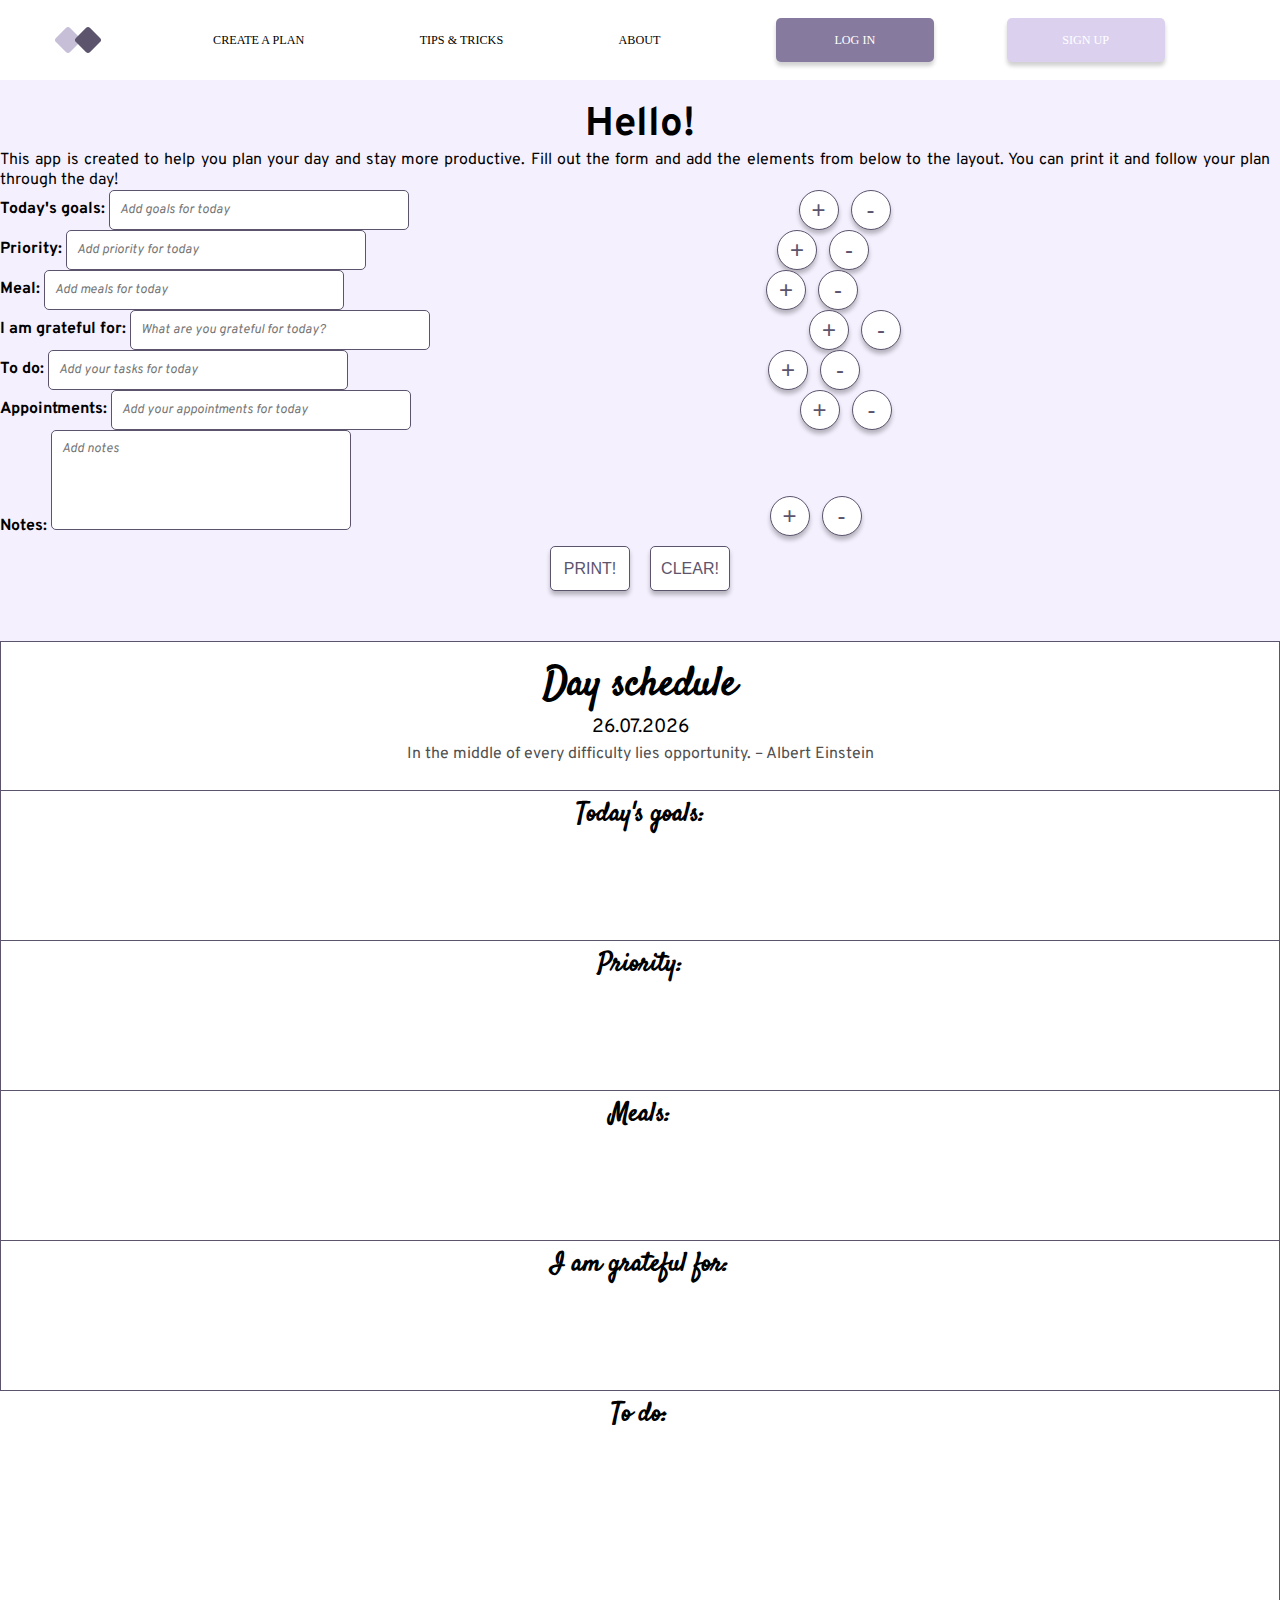
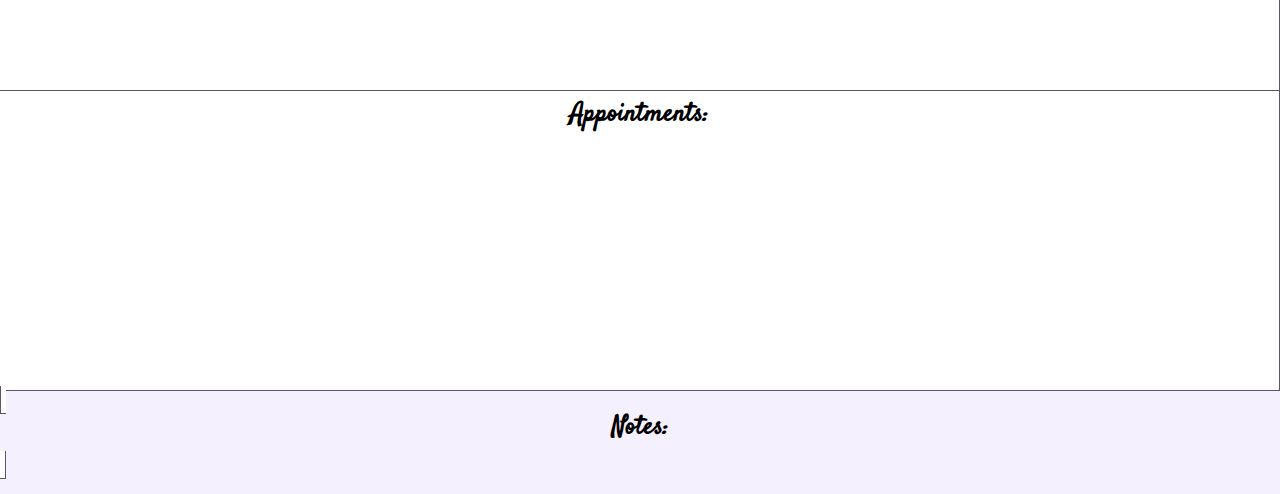
==== subpages/planner.html @ b668fdd9 "Removed link to creating the plan" ====
<!DOCTYPE html>
<html lang="en">
  <head>
    <meta charset="UTF-8" />
    <meta http-equiv="X-UA-Compatible" content="IE=edge" />
    <meta name="viewport" content="width=device-width, initial-scale=1.0" />

    <title>Planner</title>
    <link
      href="https://cdn.jsdelivr.net/npm/bootstrap@5.0.0-beta2/dist/css/bootstrap.min.css"
      rel="stylesheet"
      integrity="sha384-BmbxuPwQa2lc/FVzBcNJ7UAyJxM6wuqIj61tLrc4wSX0szH/Ev+nYRRuWlolflfl"
      crossorigin="anonymous"
    />
    <link rel="preconnect" href="https://fonts.gstatic.com" />
    <link
      href="https://fonts.googleapis.com/css2?family=Overpass:wght@300&display=swap"
      rel="stylesheet"
    />
    <link
      href="https://fonts.googleapis.com/css2?family=Satisfy&display=swap"
      rel="stylesheet"
    />
    <link
      rel="stylesheet"
      href="../assets/styles/planner.css"
      type="text/css"
      media="screen"
    />
    <link
      rel="stylesheet"
      href="../assets/styles/print.css"
      type="text/css"
      media="print"
    />
    <script src="../assets/scripts/vendor.js" defer></script>
    <script src="../assets/scripts/app.js" defer></script>
    <script src="../assets/scripts/date.js" defer></script>
    <script src="../assets/scripts/quotes.js" defer></script>
  </head>

  <body>
    <div class="row navigation__row">
      <nav class="navigation__panel">
        <ul class="navigation__list">
          <li class="navigation__item navigation__icon">
            <a class="navigation__link" href="../index.html">
              <div class="icon__square"></div>
              <div class="icon__square"></div>
            </a>
          </li>
          <li class="navigation__item">
            <a class="navigation__link" href="#">create a plan</a>
          </li>
          <li class="navigation__item">
            <a class="navigation__link" href="#">tips & tricks</a>
          </li>
          <li class="navigation__item">
            <a class="navigation__link" href="#">about</a>
          </li>
          <li class="navigation__item">
            <a class="navigation__link" id="navigation__login" href="#"
              >log in</a
            >
          </li>
          <li class="navigation__item">
            <a class="navigation__link" id="navigation__signup" href="#"
              >sign up</a
            >
          </li>
        </ul>
        <button class="navigation__button">
          <span class="navigation__button__box">
            <span class="navigation__button__inner"></span>
          </span>
        </button>

        <script>
          const navigation__button = document.querySelector(
            ".navigation__button"
          );
          const navigation__list = document.querySelector(".navigation__list");

          navigation__button.addEventListener("click", () => {
            navigation__list.classList.toggle("navigation__responsive");
            navigation__button.classList.toggle("navigation__button--active");
          });
        </script>
      </nav>
    </div>
    <div class="container">
      <div class="row">
        <!--Form Area-->
        <div class="col-md-4 form-area">
          <!--Introduction-->
          <div class="form-area__intro">
            <h1 class="form-area__intro__title">Hello!</h1>
            <p class="form-area__intro__description">
              This app is created to help you plan your day and stay more
              productive. Fill out the form and add the elements from below to
              the layout. You can print it and follow your plan through the day!
            </p>
          </div>

          <!--Today goal-->
          <div class="form-area__row">
            <div class="form-area__input">
              <label for="form-area__input-goal" class="form-area__label"
                >Today's goals:</label
              >
              <input
                type="text"
                id="form-area__input-goal"
                placeholder="Add goals for today"
                maxlength="30"
                class="form-area__input-area"
              />
            </div>
            <div class="form-area__buttons">
              <button
                type="button"
                class="form-area__add-button"
                id="form-area__add-goal-button"
              >
                +
              </button>
              <button
                type="button"
                class="form-area__remove-button"
                id="form-area__remove-goal-button"
              >
                -
              </button>
            </div>
          </div>

          <!--Priority-->
          <div class="form-area__row">
            <div class="form-area__input">
              <label for="form-area__input-priority" class="form-area__label"
                >Priority:</label
              >
              <input
                type="text"
                id="form-area__input-priority"
                placeholder="Add priority for today"
                maxlength="100"
                class="form-area__input-area"
              />
            </div>
            <div class="form-area__buttons">
              <button
                type="button"
                class="form-area__add-button"
                id="form-area__add-priority-button"
              >
                +
              </button>
              <button
                type="button"
                class="form-area__remove-button"
                id="form-area__remove-priority-button"
              >
                -
              </button>
            </div>
          </div>

          <!--Meal-->
          <div class="form-area__row">
            <div class="form-area__input">
              <label for="form-area__input-todaymeal" class="form-area__label"
                >Meal:</label
              >
              <input
                type="text"
                id="form-area__input-todaymeal"
                placeholder="Add meals for today"
                maxlength="30"
                class="form-area__input-area"
              />
            </div>
            <div class="form-area__buttons">
              <button
                type="button"
                class="form-area__add-button"
                id="form-area__add-meal-button"
              >
                +
              </button>
              <button
                type="button"
                class="form-area__remove-button"
                id="form-area__remove-meal-button"
              >
                -
              </button>
            </div>
          </div>

          <!--Grateful-->
          <div class="form-area__row">
            <div class="form-area__input">
              <label for="form-area__input-grateful" class="form-area__label"
                >I am grateful for:</label
              >
              <input
                type="text"
                id="form-area__input-grateful"
                placeholder="What are you grateful for today?"
                maxlength="100"
                class="form-area__input-area"
              />
            </div>
            <div class="form-area__buttons">
              <button
                type="button"
                class="form-area__add-button"
                id="form-area__add-grateful-button"
              >
                +
              </button>
              <button
                type="button"
                class="form-area__remove-button"
                id="form-area__remove-grateful-button"
              >
                -
              </button>
            </div>
          </div>

          <!--To do-->
          <div class="form-area__row">
            <div class="form-area__input">
              <label for="form-area__input-todo" class="form-area__label"
                >To do:</label
              >
              <input
                type="text"
                id="form-area__input-todo"
                placeholder="Add your tasks for today"
                maxlength="60"
                class="form-area__input-area"
              />
            </div>
            <div class="form-area__buttons">
              <button
                type="button"
                class="form-area__add-button"
                id="form-area__add-todo-button"
              >
                +
              </button>
              <button
                type="button"
                class="form-area__remove-button"
                id="form-area__remove-todo-button"
              >
                -
              </button>
            </div>
          </div>

          <!--Appointments-->
          <div class="form-area__row">
            <div class="form-area__input">
              <label
                for="form-area__input-appointments"
                class="form-area__label"
                >Appointments:</label
              >
              <input
                type="text"
                id="form-area__input-appointments"
                placeholder="Add your appointments for today"
                maxlength="60"
                class="form-area__input-area"
              />
            </div>
            <div class="form-area__buttons">
              <button
                type="button"
                class="form-area__add-button"
                id="form-area__add-appointment-button"
              >
                +
              </button>
              <button
                type="button"
                class="form-area__remove-button"
                id="form-area__remove-appointment-button"
              >
                -
              </button>
            </div>
          </div>

          <!--Notes-->
          <div class="form-area__row">
            <div class="form-area__input">
              <label for="form-area__input-notes" class="form-area__label"
                >Notes:</label
              >
              <textarea
                type="text"
                id="form-area__input-notes"
                placeholder="Add notes"
                maxlength="200"
                class="form-area__text-area"
              ></textarea>
            </div>
            <div class="form-area__buttons">
              <button
                type="button"
                class="form-area__add-button"
                id="form-area__add-notes-button"
              >
                +
              </button>
              <button
                type="button"
                class="form-area__remove-button"
                id="form-area__remove-notes-button"
              >
                -
              </button>
            </div>
          </div>

          <!--Printing button-->
          <div class="form-area__buttons">
            <button type="button" id="form-area__print-button">print!</button>
            <button type="button" id="form-area__clear-button">clear!</button>
          </div>
        </div>

        <!--Page with Plan-->
        <div class="col-md-8 plan-area">
          <div class="row g-0 plan-area__header">
            <h1 class="plan-area__intro__title">Day schedule</h1>
            <p class="plan-area__date"></p>
            <p class="plan-area__quote"></p>
          </div>
          <div class="row row-flex g-0 plan-area__body">
            <div class="col-md-4 plan-area__left-column">
              <!--Today goals input-->
              <div class="plan-area__left-column__row">
                <h2 class="plan-area__list-title">Today's goals:</h2>
                <ol id="plan-area__list-goals" class="plan-area__list"></ol>
              </div>

              <!--Priority input-->
              <div class="plan-area__left-column__row">
                <h2 class="plan-area__list-title">Priority:</h2>
                <div
                  id="plan-area__element-priority"
                  class="plan-area__text-input"
                ></div>
              </div>

              <!--Meals input-->
              <div class="plan-area__left-column__row">
                <h2 class="plan-area__list-title">Meals:</h2>
                <ol id="plan-area__list-meals" class="plan-area__list"></ol>
              </div>

              <!--Grateful input-->
              <div class="plan-area__left-column__row">
                <h2 class="plan-area__list-title">I am grateful for:</h2>
                <div
                  id="plan-area__element-grateful"
                  class="plan-area__text-input"
                ></div>
              </div>
            </div>

            <div class="col-md-8 plan-area__right-column">
              <!--To do input-->
              <div class="plan-area__right-column__row">
                <h2 class="plan-area__list-title">To do:</h2>
                <ol id="plan-area__list-todo" class="plan-area__list"></ol>
              </div>

              <!--Appointments input-->
              <div class="plan-area__right-column__row">
                <h2 class="plan-area__list-title">Appointments:</h2>
                <ol
                  id="plan-area__list-appointments"
                  class="plan-area__list"
                ></ol>
              </div>
            </div>
          </div>
          <span class="row g-0 plan-area__footer">
            <h2 class="plan-area__list-title">Notes:</h2>
            <div
              id="plan-area__element-notes"
              class="plan-area__text-input"
            ></div>
          </span>
        </div>
      </div>
    </div>
  </body>
</html>
---- assets/styles/planner.css ----
* {
  margin: 0;
  padding: 0;
  box-sizing: border-box;
}

body {
  background: rgb(245, 240, 254);
}

/*-------------NAVIGATION-----------------*/

.navigation__row {
  height: 5em;
  display: flex;
  justify-content: center;
  align-items: center;
  margin: 0px;
  padding: 0px;
  background: rgb(255, 255, 255);
}

.navigation__panel {
  height: 2.75em;
  margin: 0px;
  padding: 0px;
  width: 100%;
}

.navigation__list {
  height: 100%;
  width: 100%;
  display: flex;
  justify-content: space-between;
  text-align: center;
  padding: 0px;
}

.navigation__item {
  list-style: none;
  display: flex;
  align-items: center;
  flex-grow: 1;
}

.navigation__button {
  display: none;
}

.navigation__link {
  margin: auto;
  color: rgb(0, 0, 0);
  font-size: 0.95vw;
}

li:nth-child(2):hover,
li:nth-child(3):hover,
li:nth-child(4):hover {
  border-bottom: 1px solid rgb(199, 191, 216);
}

.navigation__link:link,
.navigation__link:visited,
.navigation__link:hover,
.navigation__link:active {
  text-decoration: none;
  text-transform: uppercase;
}

.navigation__icon > .navigation__link {
  display: flex;
  justify-content: center;
  align-items: center;
}

.icon__square {
  width: 20px;
  height: 20px;
  rotate: 45deg;
  top: 3.5px;
  border-radius: 3px;
}

.icon__square:nth-child(1) {
  background-color: rgb(199, 191, 216);
}

.icon__square:nth-child(2) {
  background-color: rgb(92, 84, 109);
}

#navigation__login,
#navigation__signup {
  height: 100%;
  width: 13em;
  display: flex;
  justify-content: center;
  align-items: center;
  border-style: none;
  cursor: pointer;

  box-shadow: 0px 4px 4px rgb(208, 208, 208);
  border-radius: 5px;
  color: rgb(255, 255, 255);
}

#navigation__login {
  background: rgb(134, 122, 158);
}

#navigation__login:hover {
  background: rgb(92, 84, 109);
}

#navigation__signup {
  background: rgb(219, 209, 239);
  margin-left: 15px;
}

#navigation__signup:hover {
  background: rgba(199, 191, 216);
}

/*-------------FORM AREA-----------------*/

.form-area__intro__title,
.plan-area__intro__title {
  font-family: "Overpass", sans-serif;
  font-size: 2.5em;
  text-align: center;
}

.form-area__row {
  display: flex;
}

.form-area__intro__description {
  font-family: "Overpass", sans-serif;
  text-align: justify;
  padding-right: 10px;
}

.form-area__label {
  font-family: "Overpass", sans-serif;
  padding-top: 15px;
  font-weight: 700;
}

.form-area__input-area[type="text"] {
  font-family: "Overpass", sans-serif;
  color: gray;
  font-size: 0.8em;
  font-style: italic;
}

.form-area__input-area {
  width: 300px;
  height: 40px;
  padding-left: 10px;
  border-radius: 5px;
  border-style: solid;
  border-color: rgb(92, 84, 109);
  border-width: 1px;
}

.form-area__text-area {
  padding-left: 10px;
  padding-top: 10px;
  resize: none;
  width: 300px;
  height: 100px;
  border-radius: 5px;
  border-style: solid;
  border-color: rgb(92, 84, 109);
  border-width: 1px;
}

.form-area__text-area[type="text"] {
  font-family: "Overpass", sans-serif;
  color: gray;
  font-size: 0.8em;
  font-style: italic;
}

.form-area__buttons {
  flex-grow: 1;
  display: flex;
  justify-content: center;
  align-items: flex-end;
}

.plan-area,
.form-area {
  padding-top: 20px;
  padding-bottom: 20px;
}

/*-------------PLAN AREA-----------------*/

.plan-area__header,
.plan-area__body,
.plan-area__footer {
  background-color: rgb(255, 255, 255);
}

.plan-area__intro__title {
  padding-top: 5px;
  font-family: "Satisfy", cursive;
}

.plan-area__date {
  text-align: center;
  font-family: "Overpass", sans-serif;
  font-size: 1.2em;
  margin: 0;
}

.plan-area__quote {
  text-align: center;
  font-family: "Overpass", sans-serif;
  font-size: 1em;
  color: rgb(80, 80, 80);
  margin-top: 5px;
}

.plan-area__list-title {
  font-family: "Satisfy", cursive;
  font-size: 1.6em;
  text-align: center;
  margin: 0px;
}

.plan-area__list {
  font-family: "Overpass", sans-serif;
  font-size: 0.9em;
}

.plan-area__text-input {
  font-family: "Overpass", sans-serif;
  font-size: 0.9em;
  padding: 5px;
  text-align: center;
}

.plan-area__header {
  height: 150px;
  border: 1px solid rgb(92, 84, 109);
  padding: 10px;
}

.plan-area__left-column__row {
  padding: 5px;
  height: 150px;
  border-left: 1px solid rgb(92, 84, 109);
  border-right: 1px solid rgb(92, 84, 109);
  border-bottom: 1px solid rgb(92, 84, 109);
}

.plan-area__right-column__row {
  padding: 5px;
  height: 300px;
  border-right: 1px solid rgb(92, 84, 109);
  border-bottom: 1px solid rgb(92, 84, 109);
}

.plan-area__footer {
  height: 200px;
  border-left: 1px solid rgb(92, 84, 109);
  border-right: 1px solid rgb(92, 84, 109);
  border-bottom: 1px solid rgb(92, 84, 109);
  padding: 5px;
  word-wrap: break-word;
}

/*-------------BUTTONS-----------------*/

.form-area__add-button,
.form-area__remove-button {
  color: rgb(92, 84, 109);
  background: #ffffff;
  height: 40px;
  width: 40px;
  box-shadow: 0px 4px 4px rgba(0, 0, 0, 0.25);
  border-radius: 50%;
  border-style: solid;
  border-color: rgb(92, 84, 109);
  border-width: 1px;
  font-size: 1.5em;
}

.form-area__add-button:hover,
.form-area__remove-button:hover {
  background-color: rgba(199, 191, 216);
}

.form-area__add-button {
  margin-right: 6px;
}

.form-area__remove-button {
  margin-left: 6px;
}

#form-area__print-button,
#form-area__clear-button {
  height: 45px;
  width: 80px;
  margin: 10px;
  font-size: 1em;
  text-transform: uppercase;
  color: rgb(92, 84, 109);
  background: #ffffff;
  box-shadow: 0px 4px 4px rgba(0, 0, 0, 0.25);
  border-radius: 5px;
  border-style: solid;
  border-color: rgb(92, 84, 109);
  border-width: 1px;
  cursor: pointer;
}

#form-area__print-button:hover,
#form-area__clear-button:hover {
  background-color: rgba(199, 191, 216);
}

/*-------------MOBILE VIEW-----------------*/

@media screen and (max-width: 600px) {
  .container {
    border-radius: 0;
    padding: 0;
  }

  .main {
    position: r;
    display: flex;
    justify-content: center;
    align-items: center;
    flex-direction: column;
    height: 100%;
    padding: 10px 50px 10px 50px;
  }

  .main__title {
    justify-content: center;
    height: 25%;
  }

  .main__left,
  .main__right {
    width: 100%;
    height: 50%;
    align-items: center;
  }

  .main__left {
    justify-content: flex-end;
    padding: 0;
    margin: 10px 0px 20px 0px;
  }

  .main__paragraphs {
    margin: 0;
    display: flex;
    flex-direction: column;
    align-items: center;
  }

  .main__description {
    text-align: center;
    margin: 0;
  }

  #button__link {
    width: 50%;
  }

  .main__button {
    width: 100%;
  }

  .navigation__list {
    position: relative;
    display: inline-block;
    background-color: #ffffff;
    height: auto;
    width: 100%;
    margin: 0px;
  }

  .navigation__button {
    position: absolute;
    top: 3vh;
    right: 10vw;
    margin: 10px;
    height: 30px;
    width: 30px;

    display: inline-block;

    border: 0;
    background-color: transparent;
  }

  ul.navigation__responsive li {
    display: block;
    background-color: #ffffff;
  }

  ul.navigation__responsive li:not(.navigation__icon) {
    margin: 25px 0px 25px 0px;
  }

  li:nth-child(2),
  li:nth-child(3),
  li:nth-child(4),
  li:nth-child(5),
  li:nth-child(6) {
    display: none;
  }

  .navigation__icon {
    width: 60px;
    height: 50px;
    display: block;
  }

  .navigation__icon > .navigation__link {
    height: 100%;
  }

  .navigation__link {
    font-size: 2vh;
  }

  #navigation__login,
  #navigation__signup {
    width: 100%;
    background-color: inherit;
    color: rgb(0, 0, 0);
    margin: 0;
    box-shadow: none;
  }

  .navigation__button__inner,
  .navigation__button__inner::before,
  .navigation__button__inner::after {
    position: absolute;
    left: 0;
    height: 3px;
    width: 100%;
    background-color: rgb(0, 0, 0);
  }

  .navigation__button__inner {
    top: 50%;
    transform: translateY(-50%);
  }

  .navigation__button__inner::before,
  .navigation__button__inner::after {
    content: "";
  }

  .navigation__button__inner::before {
    top: -10px;
  }

  .navigation__button__inner::after {
    top: 10px;
  }

  .navigation__button--active .navigation__button__inner {
    background-color: transparent;
  }

  .navigation__button--active .navigation__button__inner::before {
    transform: translateY(10px) rotate(45deg);
  }

  .navigation__button--active .navigation__button__inner::after {
    transform: translateY(-10px) rotate(-45deg);
  }
}
---- assets/styles/print.css ----
/*Copyright (C) 2016 Donnie Ray Jones Information anout the author and licence: https://gist.github.com/donnierayjones/6fd9802d992b2d8d6cfd */

@media print {
  .col-md-1,
  .col-md-2,
  .col-md-3,
  .col-md-4,
  .col-md-5,
  .col-md-6,
  .col-md-7,
  .col-md-8,
  .col-md-9,
  .col-md-10,
  .col-md-11,
  .col-md-12 {
    float: left;
  }
  .col-md-12 {
    width: 100%;
  }
  .col-md-11 {
    width: 91.66666667%;
  }
  .col-md-10 {
    width: 83.33333333%;
  }
  .col-md-9 {
    width: 75%;
  }
  .col-md-8 {
    width: 66.66666667%;
  }
  .col-md-7 {
    width: 58.33333333%;
  }
  .col-md-6 {
    width: 50%;
  }
  .col-md-5 {
    width: 41.66666667%;
  }
  .col-md-4 {
    width: 33.33333333%;
  }
  .col-md-3 {
    width: 25%;
  }
  .col-md-2 {
    width: 16.66666667%;
  }
  .col-md-1 {
    width: 8.33333333%;
  }
  .col-md-pull-12 {
    right: 100%;
  }
  .col-md-pull-11 {
    right: 91.66666667%;
  }
  .col-md-pull-10 {
    right: 83.33333333%;
  }
  .col-md-pull-9 {
    right: 75%;
  }
  .col-md-pull-8 {
    right: 66.66666667%;
  }
  .col-md-pull-7 {
    right: 58.33333333%;
  }
  .col-md-pull-6 {
    right: 50%;
  }
  .col-md-pull-5 {
    right: 41.66666667%;
  }
  .col-md-pull-4 {
    right: 33.33333333%;
  }
  .col-md-pull-3 {
    right: 25%;
  }
  .col-md-pull-2 {
    right: 16.66666667%;
  }
  .col-md-pull-1 {
    right: 8.33333333%;
  }
  .col-md-pull-0 {
    right: auto;
  }
  .col-md-push-12 {
    left: 100%;
  }
  .col-md-push-11 {
    left: 91.66666667%;
  }
  .col-md-push-10 {
    left: 83.33333333%;
  }
  .col-md-push-9 {
    left: 75%;
  }
  .col-md-push-8 {
    left: 66.66666667%;
  }
  .col-md-push-7 {
    left: 58.33333333%;
  }
  .col-md-push-6 {
    left: 50%;
  }
  .col-md-push-5 {
    left: 41.66666667%;
  }
  .col-md-push-4 {
    left: 33.33333333%;
  }
  .col-md-push-3 {
    left: 25%;
  }
  .col-md-push-2 {
    left: 16.66666667%;
  }
  .col-md-push-1 {
    left: 8.33333333%;
  }
  .col-md-push-0 {
    left: auto;
  }
  .col-md-offset-12 {
    margin-left: 100%;
  }
  .col-md-offset-11 {
    margin-left: 91.66666667%;
  }
  .col-md-offset-10 {
    margin-left: 83.33333333%;
  }
  .col-md-offset-9 {
    margin-left: 75%;
  }
  .col-md-offset-8 {
    margin-left: 66.66666667%;
  }
  .col-md-offset-7 {
    margin-left: 58.33333333%;
  }
  .col-md-offset-6 {
    margin-left: 50%;
  }
  .col-md-offset-5 {
    margin-left: 41.66666667%;
  }
  .col-md-offset-4 {
    margin-left: 33.33333333%;
  }
  .col-md-offset-3 {
    margin-left: 25%;
  }
  .col-md-offset-2 {
    margin-left: 16.66666667%;
  }
  .col-md-offset-1 {
    margin-left: 8.33333333%;
  }
  .col-md-offset-0 {
    margin-left: 0%;
  }
  .visible-xs {
    display: none !important;
  }
  .hidden-xs {
    display: block !important;
  }
  table.hidden-xs {
    display: table;
  }
  tr.hidden-xs {
    display: table-row !important;
  }
  th.hidden-xs,
  td.hidden-xs {
    display: table-cell !important;
  }
  .hidden-xs.hidden-print {
    display: none !important;
  }
  .hidden-sm {
    display: none !important;
  }
  .visible-sm {
    display: block !important;
  }
  table.visible-sm {
    display: table;
  }
  tr.visible-sm {
    display: table-row !important;
  }
  th.visible-sm,
  td.visible-sm {
    display: table-cell !important;
  }

  .row-flex {
    display: flex;
    flex-wrap: wrap;
  }

  /*----------------------------------------------------------------------------------------------------------*/

  .plan-area__intro__title {
    margin-top: 10px;
    font-family: "Satisfy", cursive;
    font-size: 2.5em;
    text-align: center;
  }

  .plan-area__list-title {
    margin: 0px;
    font-family: "Satisfy", cursive;
    font-size: 1.6em;
    text-align: center;
  }

  .plan-area__list {
    font-family: "Overpass", sans-serif;
    font-size: 0.9em;
  }

  .plan-area__text-input {
    font-family: "Overpass", sans-serif;
    font-size: 0.9em;
  }

  .plan-area__date {
    text-align: center;
    font-family: "Overpass", sans-serif;
    font-size: 1.2em;
    margin: 0;
  }

  .plan-area__quote {
    text-align: center;
    font-family: "Overpass", sans-serif;
    font-size: 1em;
    color: rgb(80, 80, 80);
    margin-top: 5px;
  }

  .plan-area {
    background-color: rgb(191, 214, 214);
    width: 1600px;
  }

  .plan-area__header {
    height: 150px;
    outline-style: solid;
    outline-width: 1px;
    outline-color: black;
  }

  .plan-area__left-column__row {
    padding: 5px;
    height: 150px;
    outline-style: solid;
    outline-width: 1px;
    outline-color: black;
  }

  .plan-area__right-column__row {
    padding: 5px;
    height: 300px;
    outline-style: solid;
    outline-width: 1px;
    outline-color: black;
  }

  .plan-area__footer {
    padding: 5px;
    height: 200px;
    outline-style: solid;
    outline-width: 1px;
    outline-color: black;
  }
}
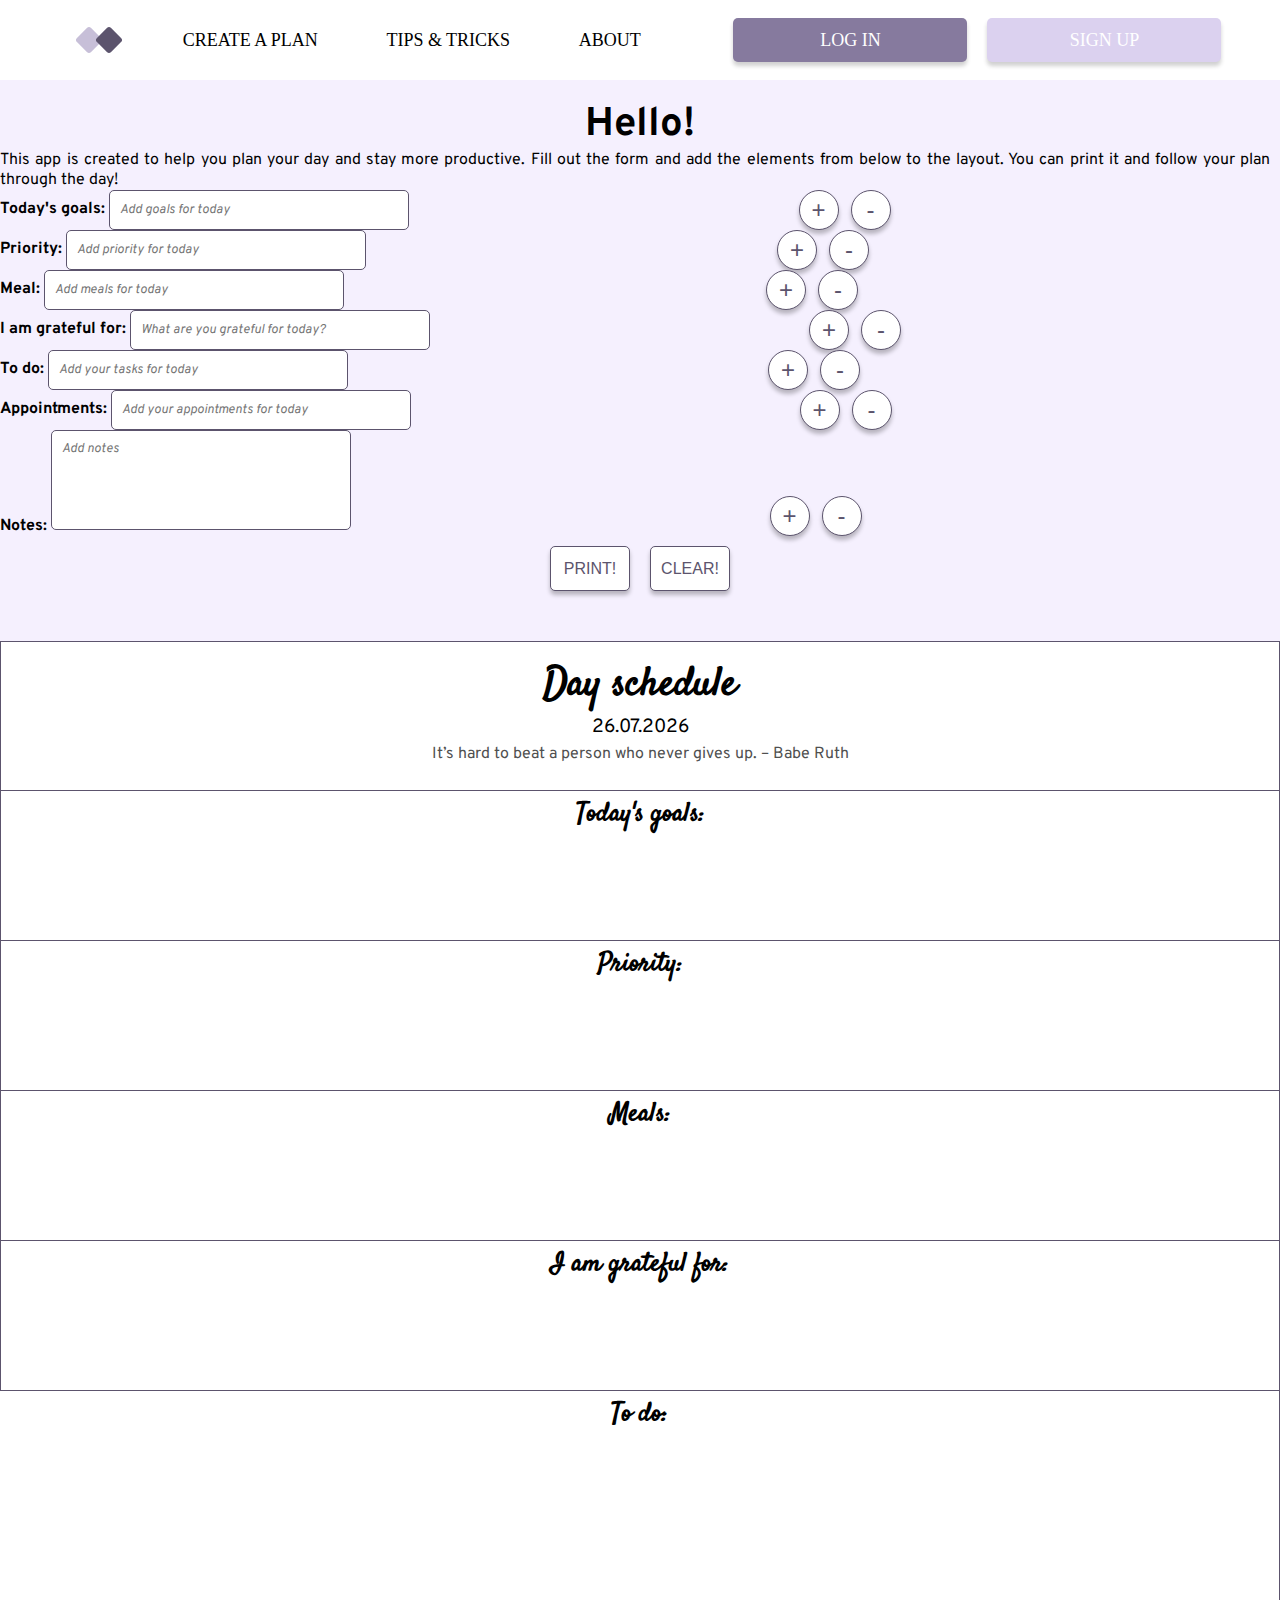
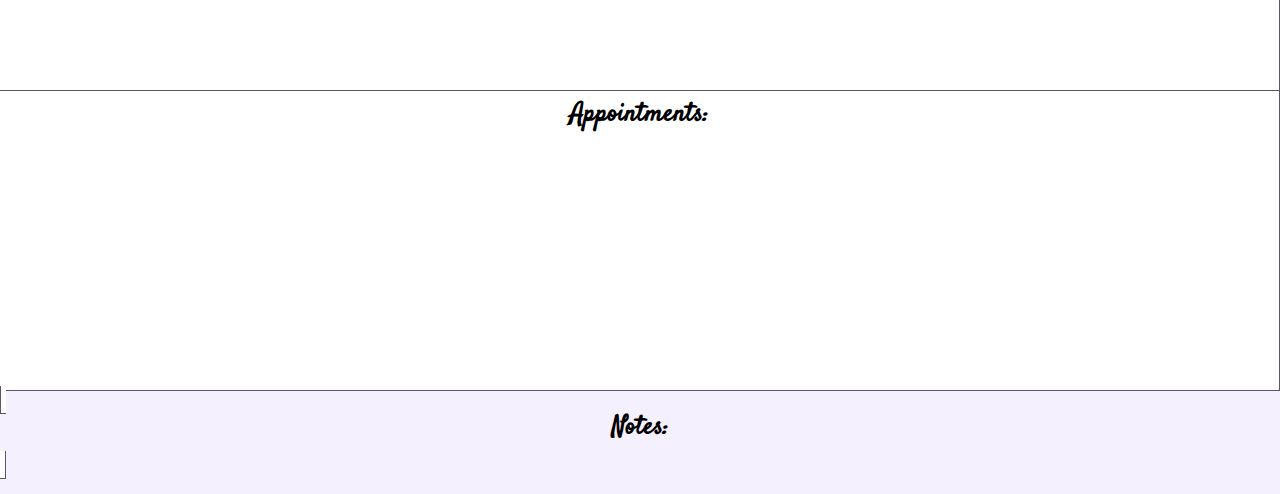
==== commit 0d72558c: "Modified value of margins for nav links and log in and sign up buttons" ====
--- a/subpages/planner.html
+++ b/subpages/planner.html
@@ -50,13 +50,13 @@
             </a>
           </li>
           <li class="navigation__item">
-            <a class="navigation__link" href="#">create a plan</a>
+            <a class="navigation__link text" href="#">create a plan</a>
           </li>
           <li class="navigation__item">
-            <a class="navigation__link" href="#">tips & tricks</a>
+            <a class="navigation__link text" href="#">tips & tricks</a>
           </li>
           <li class="navigation__item">
-            <a class="navigation__link" href="#">about</a>
+            <a class="navigation__link text" href="#">about</a>
           </li>
           <li class="navigation__item">
             <a class="navigation__link" id="navigation__login" href="#"
--- a/assets/styles/planner.css
+++ b/assets/styles/planner.css
@@ -40,6 +40,7 @@
   list-style: none;
   display: flex;
   align-items: center;
+  justify-content: center;
   flex-grow: 1;
 }
 
@@ -50,7 +51,7 @@
 .navigation__link {
   margin: auto;
   color: rgb(0, 0, 0);
-  font-size: 0.95vw;
+  font-size: 2vh;
 }
 
 li:nth-child(2):hover,
@@ -65,12 +66,17 @@
 .navigation__link:active {
   text-decoration: none;
   text-transform: uppercase;
+  color: rgb(0, 0, 0);
 }
 
 .navigation__icon > .navigation__link {
   display: flex;
   justify-content: center;
   align-items: center;
+}
+
+.navigation__icon {
+  margin-left: 50px;
 }
 
 .icon__square {
@@ -89,6 +95,10 @@
   background-color: rgb(92, 84, 109);
 }
 
+.navigation__link.text {
+  margin: 0px 5px 0px 5px;
+}
+
 #navigation__login,
 #navigation__signup {
   height: 100%;
@@ -106,6 +116,7 @@
 
 #navigation__login {
   background: rgb(134, 122, 158);
+  margin-right: 10px;
 }
 
 #navigation__login:hover {
@@ -114,7 +125,7 @@
 
 #navigation__signup {
   background: rgb(219, 209, 239);
-  margin-left: 15px;
+  margin-left: 10px;
 }
 
 #navigation__signup:hover {
--- a/assets/styles/print.css
+++ b/assets/styles/print.css
@@ -211,6 +211,10 @@
 
   /*----------------------------------------------------------------------------------------------------------*/
 
+  .navigation__row {
+    display: none;
+  }
+
   .plan-area__intro__title {
     margin-top: 10px;
     font-family: "Satisfy", cursive;
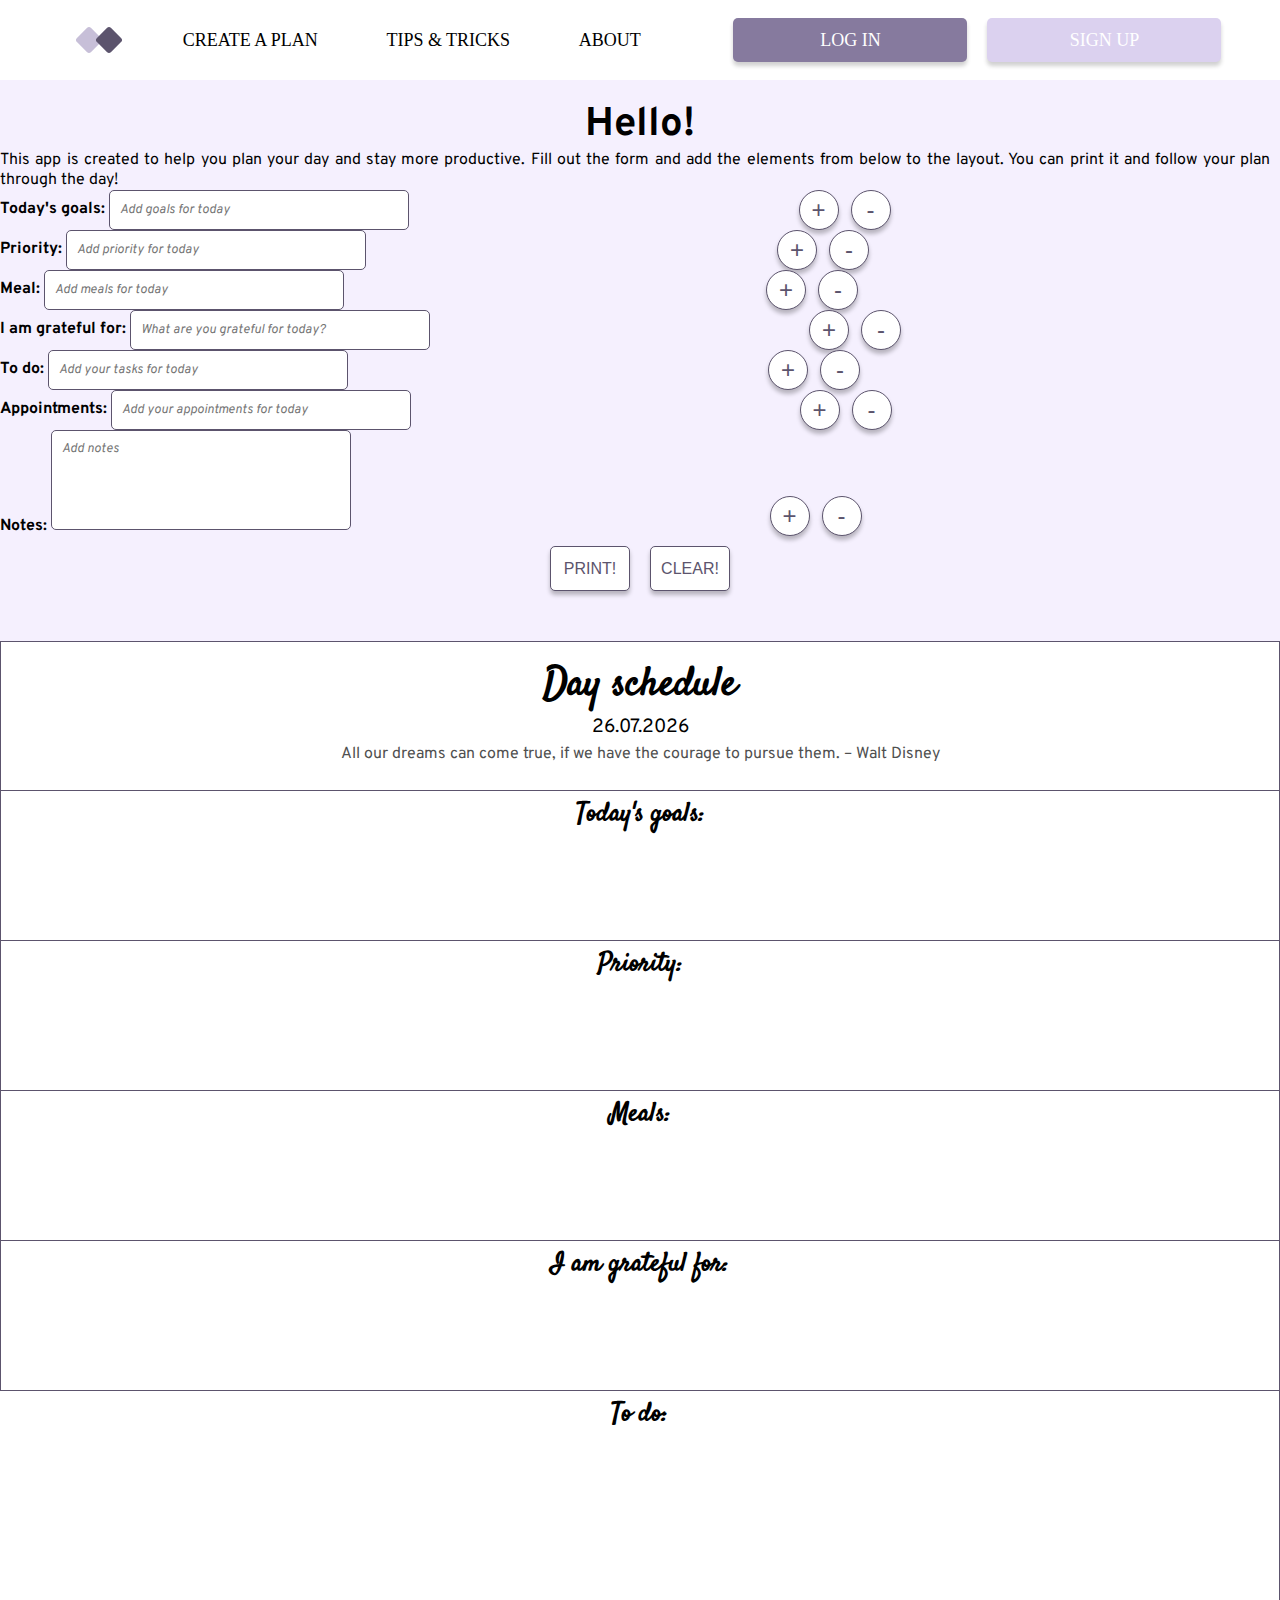
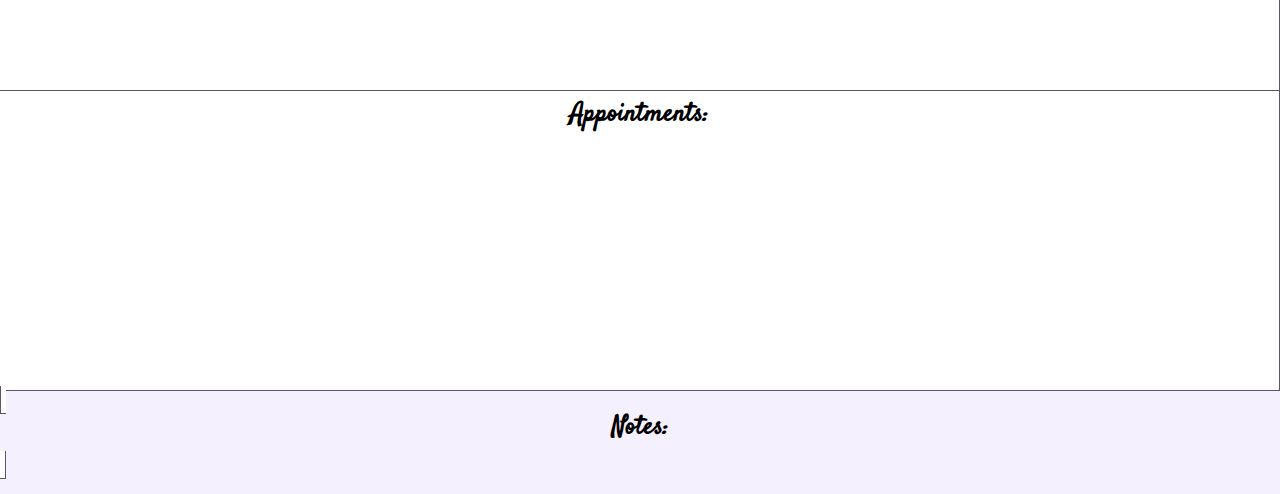
==== commit 1ac286db: "Added row and columns class atributes to the input and buttons" ====
--- a/subpages/planner.html
+++ b/subpages/planner.html
@@ -103,8 +103,8 @@
           </div>
 
           <!--Today goal-->
-          <div class="form-area__row">
-            <div class="form-area__input">
+          <div class="form-area__row row">
+            <div class="form-area__input column">
               <label for="form-area__input-goal" class="form-area__label"
                 >Today's goals:</label
               >
@@ -116,7 +116,7 @@
                 class="form-area__input-area"
               />
             </div>
-            <div class="form-area__buttons">
+            <div class="form-area__buttons column">
               <button
                 type="button"
                 class="form-area__add-button"
@@ -135,8 +135,8 @@
           </div>
 
           <!--Priority-->
-          <div class="form-area__row">
-            <div class="form-area__input">
+          <div class="form-area__row row">
+            <div class="form-area__input column">
               <label for="form-area__input-priority" class="form-area__label"
                 >Priority:</label
               >
@@ -148,7 +148,7 @@
                 class="form-area__input-area"
               />
             </div>
-            <div class="form-area__buttons">
+            <div class="form-area__buttons column">
               <button
                 type="button"
                 class="form-area__add-button"
@@ -167,8 +167,8 @@
           </div>
 
           <!--Meal-->
-          <div class="form-area__row">
-            <div class="form-area__input">
+          <div class="form-area__row row">
+            <div class="form-area__input column">
               <label for="form-area__input-todaymeal" class="form-area__label"
                 >Meal:</label
               >
@@ -180,7 +180,7 @@
                 class="form-area__input-area"
               />
             </div>
-            <div class="form-area__buttons">
+            <div class="form-area__buttons column">
               <button
                 type="button"
                 class="form-area__add-button"
@@ -199,8 +199,8 @@
           </div>
 
           <!--Grateful-->
-          <div class="form-area__row">
-            <div class="form-area__input">
+          <div class="form-area__row row">
+            <div class="form-area__input column">
               <label for="form-area__input-grateful" class="form-area__label"
                 >I am grateful for:</label
               >
@@ -212,7 +212,7 @@
                 class="form-area__input-area"
               />
             </div>
-            <div class="form-area__buttons">
+            <div class="form-area__buttons column">
               <button
                 type="button"
                 class="form-area__add-button"
@@ -231,8 +231,8 @@
           </div>
 
           <!--To do-->
-          <div class="form-area__row">
-            <div class="form-area__input">
+          <div class="form-area__row row">
+            <div class="form-area__input column">
               <label for="form-area__input-todo" class="form-area__label"
                 >To do:</label
               >
@@ -244,7 +244,7 @@
                 class="form-area__input-area"
               />
             </div>
-            <div class="form-area__buttons">
+            <div class="form-area__buttons column">
               <button
                 type="button"
                 class="form-area__add-button"
@@ -263,8 +263,8 @@
           </div>
 
           <!--Appointments-->
-          <div class="form-area__row">
-            <div class="form-area__input">
+          <div class="form-area__row row">
+            <div class="form-area__input column">
               <label
                 for="form-area__input-appointments"
                 class="form-area__label"
@@ -278,7 +278,7 @@
                 class="form-area__input-area"
               />
             </div>
-            <div class="form-area__buttons">
+            <div class="form-area__buttons column">
               <button
                 type="button"
                 class="form-area__add-button"
@@ -297,8 +297,8 @@
           </div>
 
           <!--Notes-->
-          <div class="form-area__row">
-            <div class="form-area__input">
+          <div class="form-area__row row">
+            <div class="form-area__input column">
               <label for="form-area__input-notes" class="form-area__label"
                 >Notes:</label
               >
@@ -310,7 +310,7 @@
                 class="form-area__text-area"
               ></textarea>
             </div>
-            <div class="form-area__buttons">
+            <div class="form-area__buttons column">
               <button
                 type="button"
                 class="form-area__add-button"
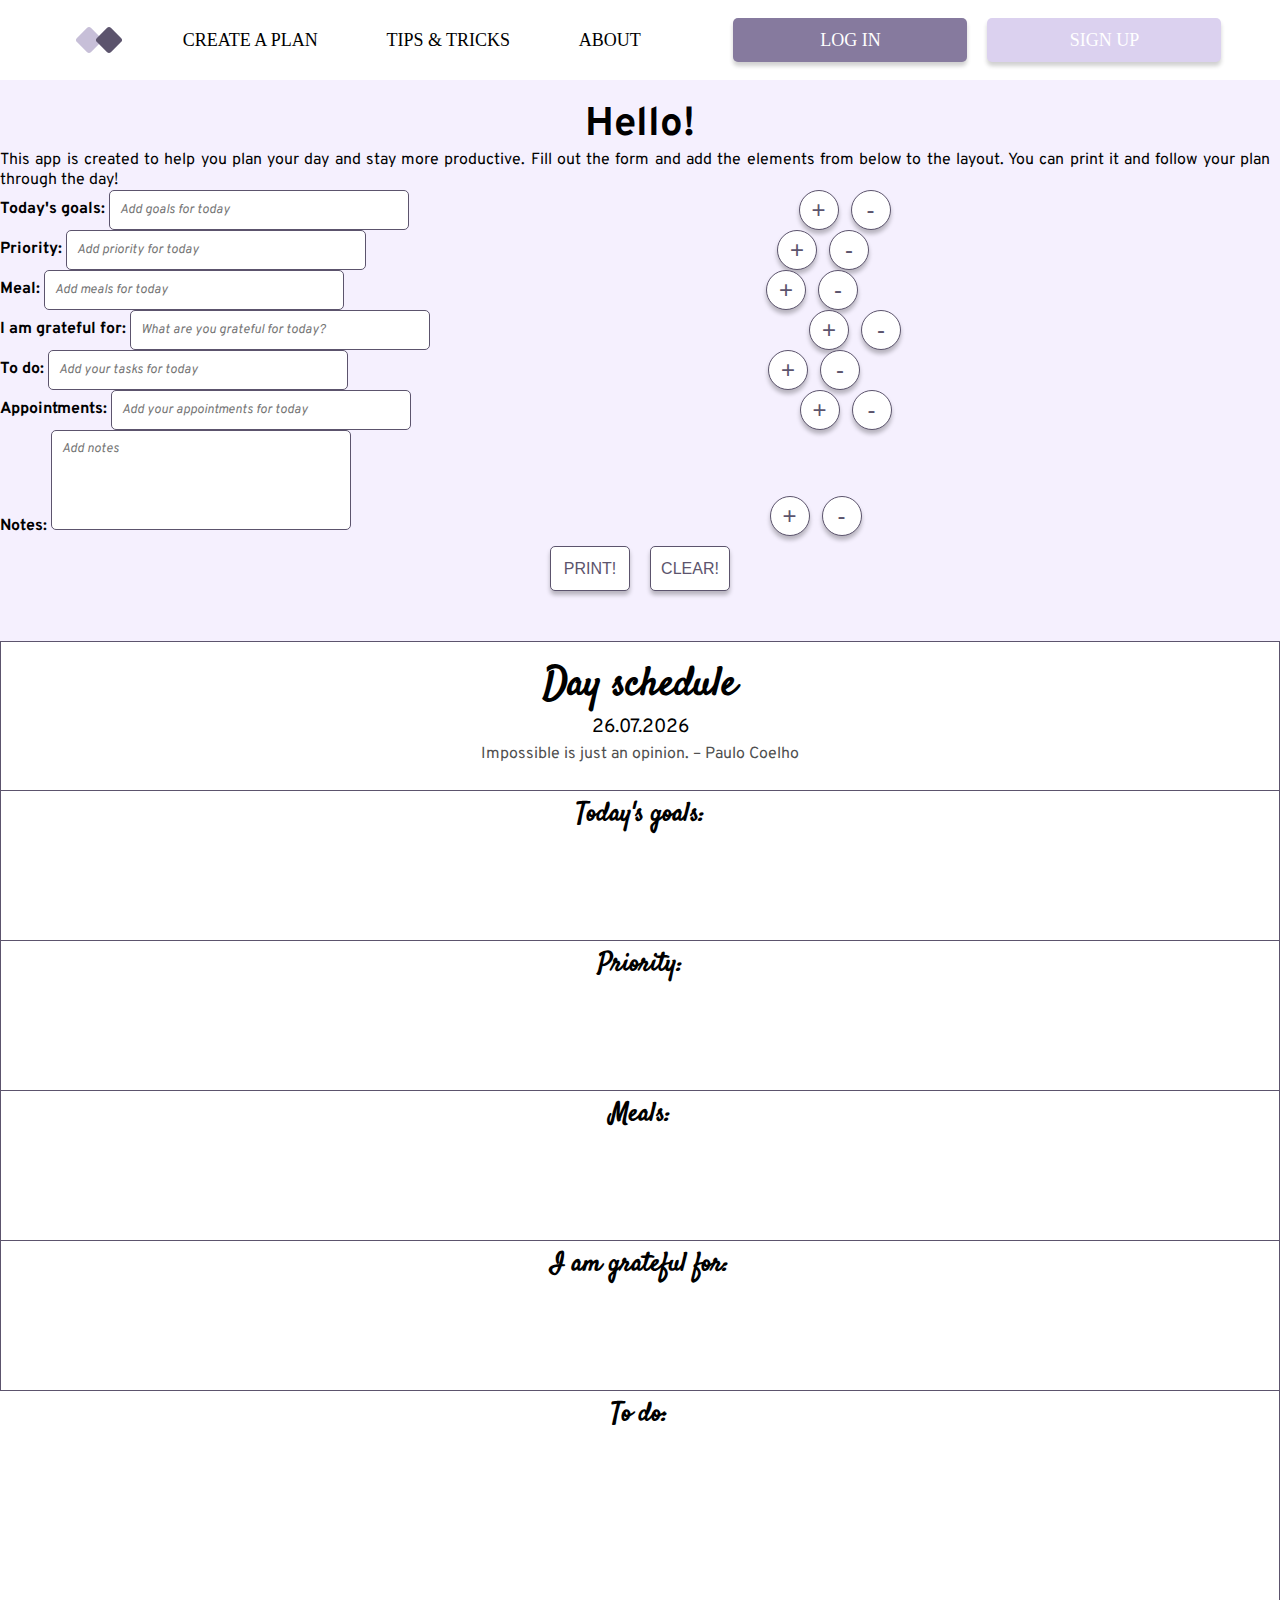
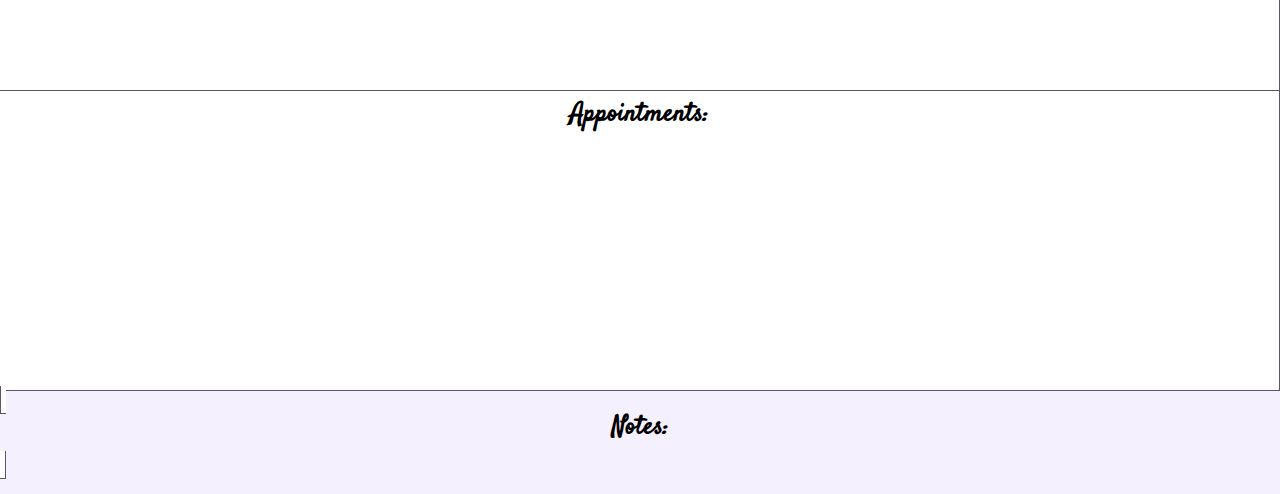
==== commit 124cb7a7: "Add style fixes to the xs mobile view" ====
--- a/subpages/planner.html
+++ b/subpages/planner.html
@@ -91,7 +91,7 @@
     <div class="container">
       <div class="row">
         <!--Form Area-->
-        <div class="col-md-4 form-area">
+        <div class="col-lg-4 col-md-auto form-area">
           <!--Introduction-->
           <div class="form-area__intro">
             <h1 class="form-area__intro__title">Hello!</h1>
@@ -336,7 +336,7 @@
         </div>
 
         <!--Page with Plan-->
-        <div class="col-md-8 plan-area">
+        <div class="col-lg-8 col-md-auto plan-area">
           <div class="row g-0 plan-area__header">
             <h1 class="plan-area__intro__title">Day schedule</h1>
             <p class="plan-area__date"></p>
--- a/assets/styles/planner.css
+++ b/assets/styles/planner.css
@@ -336,6 +336,22 @@
 
 /*-------------MOBILE VIEW-----------------*/
 
+@media screen and (max-width: 320px) {
+  .form-area {
+    padding-left: 20px;
+    padding-right: 20px;
+  }
+
+  .form-area__buttons,
+  .form-area__input {
+    margin-top: 5px;
+  }
+
+  .plan-area__right-column__row {
+    border-left: 1px solid rgb(92, 84, 109);
+  }
+}
+
 @media screen and (max-width: 600px) {
   .container {
     border-radius: 0;
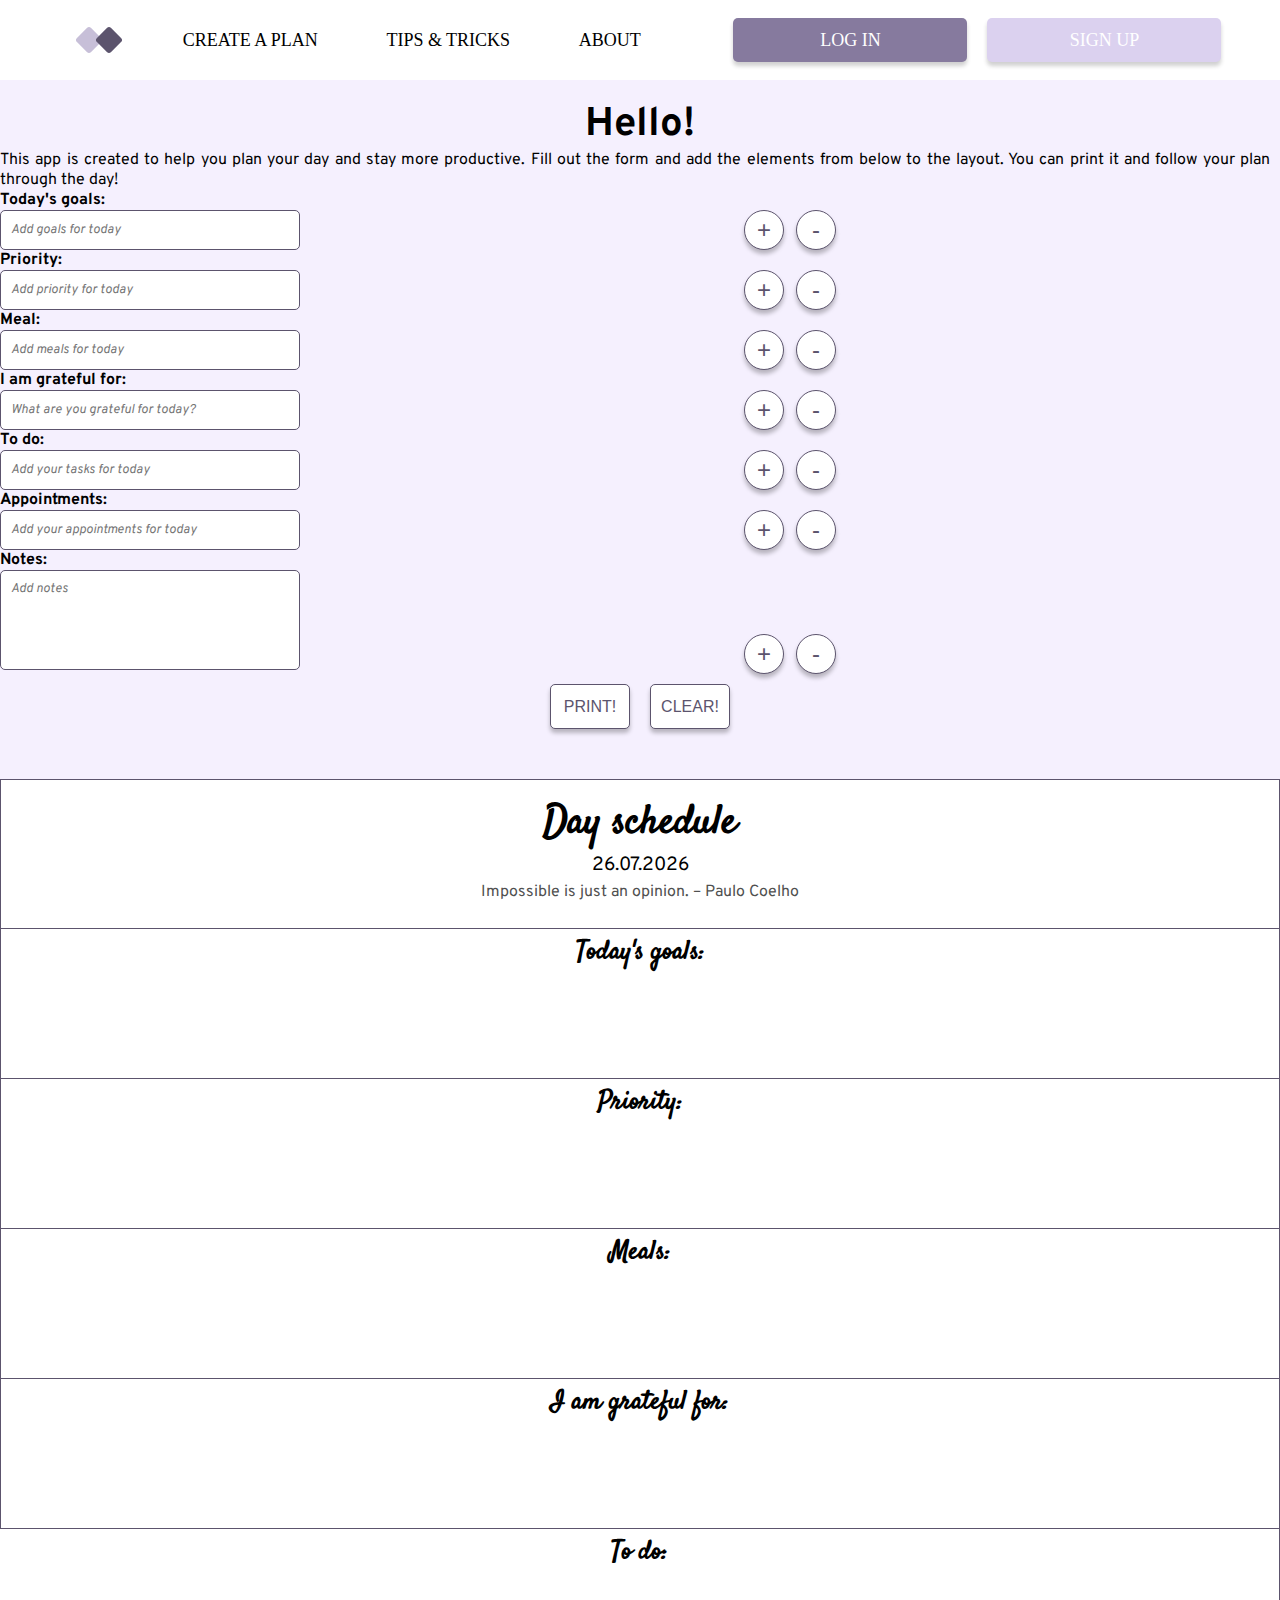
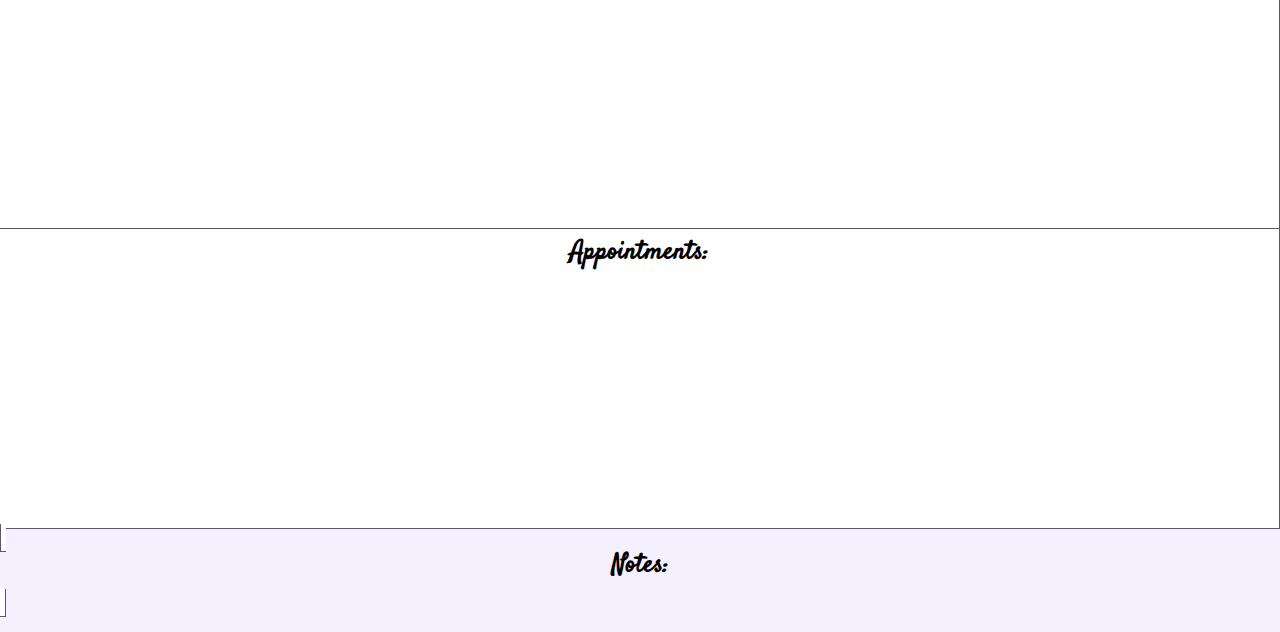
==== commit 9bfbcb40: "Added breakpoints for md mobile view size" ====
--- a/subpages/planner.html
+++ b/subpages/planner.html
@@ -104,19 +104,23 @@
 
           <!--Today goal-->
           <div class="form-area__row row">
-            <div class="form-area__input column">
-              <label for="form-area__input-goal" class="form-area__label"
-                >Today's goals:</label
-              >
-              <input
-                type="text"
-                id="form-area__input-goal"
-                placeholder="Add goals for today"
-                maxlength="30"
-                class="form-area__input-area"
-              />
-            </div>
-            <div class="form-area__buttons column">
+            <div class="col-md-10 row form-area__input">
+              <div class="col-md-4">
+                <label for="form-area__input-goal" class="form-area__label"
+                  >Today's goals:</label
+                >
+              </div>
+              <div class="col-md-8">
+                <input
+                  type="text"
+                  id="form-area__input-goal"
+                  placeholder="Add goals for today"
+                  maxlength="30"
+                  class="form-area__input-area"
+                />
+              </div>
+            </div>
+            <div class="col-md-2 form-area__buttons">
               <button
                 type="button"
                 class="form-area__add-button"
@@ -136,19 +140,23 @@
 
           <!--Priority-->
           <div class="form-area__row row">
-            <div class="form-area__input column">
-              <label for="form-area__input-priority" class="form-area__label"
-                >Priority:</label
-              >
-              <input
-                type="text"
-                id="form-area__input-priority"
-                placeholder="Add priority for today"
-                maxlength="100"
-                class="form-area__input-area"
-              />
-            </div>
-            <div class="form-area__buttons column">
+            <div class="col-md-10 row form-area__input">
+              <div class="col-md-4">
+                <label for="form-area__input-priority" class="form-area__label"
+                  >Priority:
+                </label>
+              </div>
+              <div class="col-md-8">
+                <input
+                  type="text"
+                  id="form-area__input-priority"
+                  placeholder="Add priority for today"
+                  maxlength="100"
+                  class="form-area__input-area"
+                />
+              </div>
+            </div>
+            <div class="col-md-2 form-area__buttons">
               <button
                 type="button"
                 class="form-area__add-button"
@@ -168,19 +176,23 @@
 
           <!--Meal-->
           <div class="form-area__row row">
-            <div class="form-area__input column">
-              <label for="form-area__input-todaymeal" class="form-area__label"
-                >Meal:</label
-              >
-              <input
-                type="text"
-                id="form-area__input-todaymeal"
-                placeholder="Add meals for today"
-                maxlength="30"
-                class="form-area__input-area"
-              />
-            </div>
-            <div class="form-area__buttons column">
+            <div class="col-md-10 row form-area__input">
+              <div class="col-md-4">
+                <label for="form-area__input-todaymeal" class="form-area__label"
+                  >Meal:</label
+                >
+              </div>
+              <div class="col-md-8">
+                <input
+                  type="text"
+                  id="form-area__input-todaymeal"
+                  placeholder="Add meals for today"
+                  maxlength="30"
+                  class="form-area__input-area"
+                />
+              </div>
+            </div>
+            <div class="col-md-2 form-area__buttons">
               <button
                 type="button"
                 class="form-area__add-button"
@@ -200,19 +212,23 @@
 
           <!--Grateful-->
           <div class="form-area__row row">
-            <div class="form-area__input column">
-              <label for="form-area__input-grateful" class="form-area__label"
-                >I am grateful for:</label
-              >
-              <input
-                type="text"
-                id="form-area__input-grateful"
-                placeholder="What are you grateful for today?"
-                maxlength="100"
-                class="form-area__input-area"
-              />
-            </div>
-            <div class="form-area__buttons column">
+            <div class="col-md-10 row form-area__input">
+              <div class="col-md-4">
+                <label for="form-area__input-grateful" class="form-area__label"
+                  >I am grateful for:</label
+                >
+              </div>
+              <div class="col-md-8">
+                <input
+                  type="text"
+                  id="form-area__input-grateful"
+                  placeholder="What are you grateful for today?"
+                  maxlength="100"
+                  class="form-area__input-area"
+                />
+              </div>
+            </div>
+            <div class="col-md-2 form-area__buttons">
               <button
                 type="button"
                 class="form-area__add-button"
@@ -232,19 +248,23 @@
 
           <!--To do-->
           <div class="form-area__row row">
-            <div class="form-area__input column">
-              <label for="form-area__input-todo" class="form-area__label"
-                >To do:</label
-              >
-              <input
-                type="text"
-                id="form-area__input-todo"
-                placeholder="Add your tasks for today"
-                maxlength="60"
-                class="form-area__input-area"
-              />
-            </div>
-            <div class="form-area__buttons column">
+            <div class="col-md-10 row form-area__input">
+              <div class="col-md-4">
+                <label for="form-area__input-todo" class="form-area__label"
+                  >To do:</label
+                >
+              </div>
+              <div class="col-md-8">
+                <input
+                  type="text"
+                  id="form-area__input-todo"
+                  placeholder="Add your tasks for today"
+                  maxlength="60"
+                  class="form-area__input-area"
+                />
+              </div>
+            </div>
+            <div class="col-md-2 form-area__buttons col">
               <button
                 type="button"
                 class="form-area__add-button"
@@ -264,21 +284,25 @@
 
           <!--Appointments-->
           <div class="form-area__row row">
-            <div class="form-area__input column">
-              <label
-                for="form-area__input-appointments"
-                class="form-area__label"
-                >Appointments:</label
-              >
-              <input
-                type="text"
-                id="form-area__input-appointments"
-                placeholder="Add your appointments for today"
-                maxlength="60"
-                class="form-area__input-area"
-              />
-            </div>
-            <div class="form-area__buttons column">
+            <div class="col-md-10 row form-area__input">
+              <div class="col-md-4">
+                <label
+                  for="form-area__input-appointments"
+                  class="form-area__label"
+                  >Appointments:</label
+                >
+              </div>
+              <div class="col-md-8">
+                <input
+                  type="text"
+                  id="form-area__input-appointments"
+                  placeholder="Add your appointments for today"
+                  maxlength="60"
+                  class="form-area__input-area"
+                />
+              </div>
+            </div>
+            <div class="col-md-2 form-area__buttons col">
               <button
                 type="button"
                 class="form-area__add-button"
@@ -298,19 +322,23 @@
 
           <!--Notes-->
           <div class="form-area__row row">
-            <div class="form-area__input column">
-              <label for="form-area__input-notes" class="form-area__label"
-                >Notes:</label
-              >
-              <textarea
-                type="text"
-                id="form-area__input-notes"
-                placeholder="Add notes"
-                maxlength="200"
-                class="form-area__text-area"
-              ></textarea>
-            </div>
-            <div class="form-area__buttons column">
+            <div class="col-md-10 row form-area__input">
+              <div class="col-md-4">
+                <label for="form-area__input-notes" class="form-area__label"
+                  >Notes:</label
+                >
+              </div>
+              <div class="col-md-8">
+                <textarea
+                  type="text"
+                  id="form-area__input-notes"
+                  placeholder="Add notes"
+                  maxlength="200"
+                  class="form-area__text-area"
+                ></textarea>
+              </div>
+            </div>
+            <div class="col-md-2 form-area__buttons col">
               <button
                 type="button"
                 class="form-area__add-button"
--- a/assets/styles/planner.css
+++ b/assets/styles/planner.css
@@ -336,7 +336,7 @@
 
 /*-------------MOBILE VIEW-----------------*/
 
-@media screen and (max-width: 320px) {
+@media screen and (max-width: 767px) {
   .form-area {
     padding-left: 20px;
     padding-right: 20px;
@@ -345,6 +345,11 @@
   .form-area__buttons,
   .form-area__input {
     margin-top: 5px;
+  }
+
+  .form-area__input-area,
+  .form-area__text-area {
+    width: 100%;
   }
 
   .plan-area__right-column__row {
@@ -509,3 +514,18 @@
     transform: translateY(-10px) rotate(-45deg);
   }
 }
+
+@media screen and (max-width: 992px) {
+  .form-area__row.row {
+    margin-top: 10px;
+  }
+
+  .form-area__input-area,
+  .form-area__text-area {
+    width: 100%;
+  }
+
+  .plan-area {
+    width: 100%;
+  }
+}
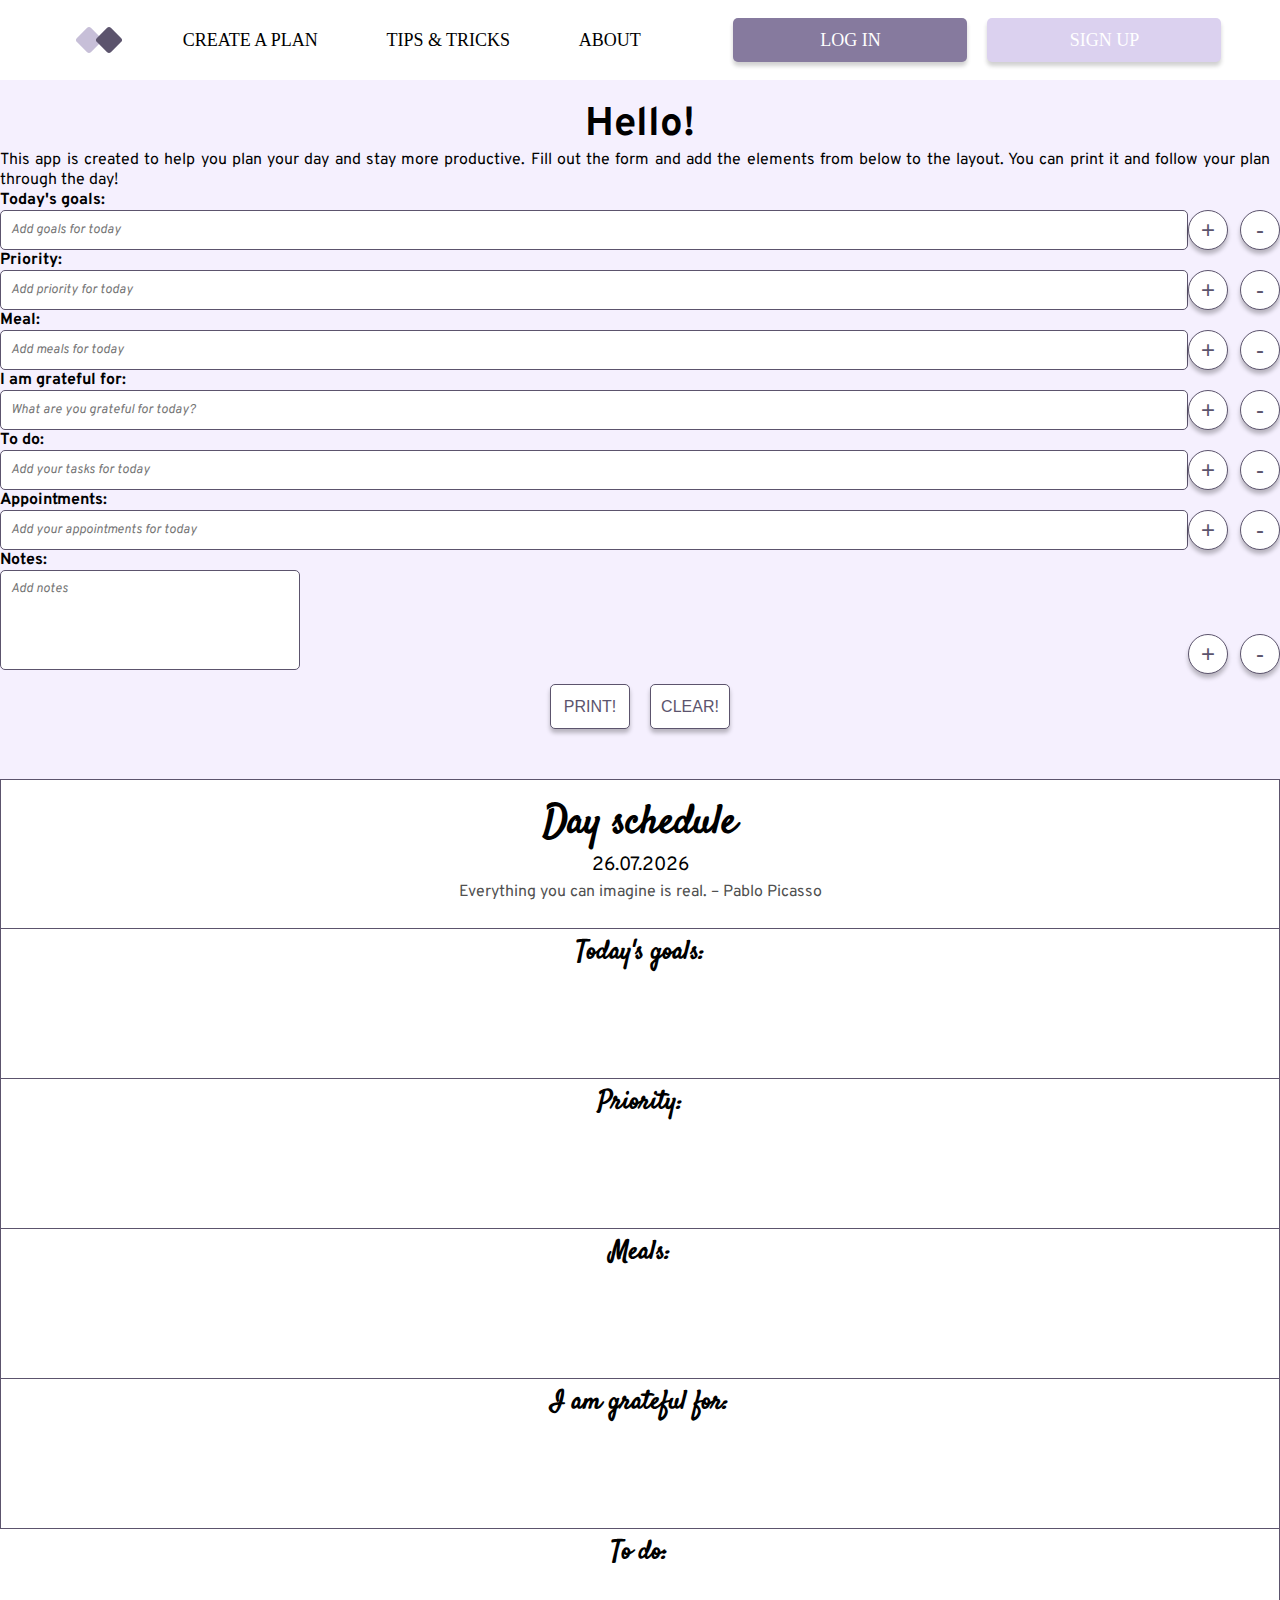
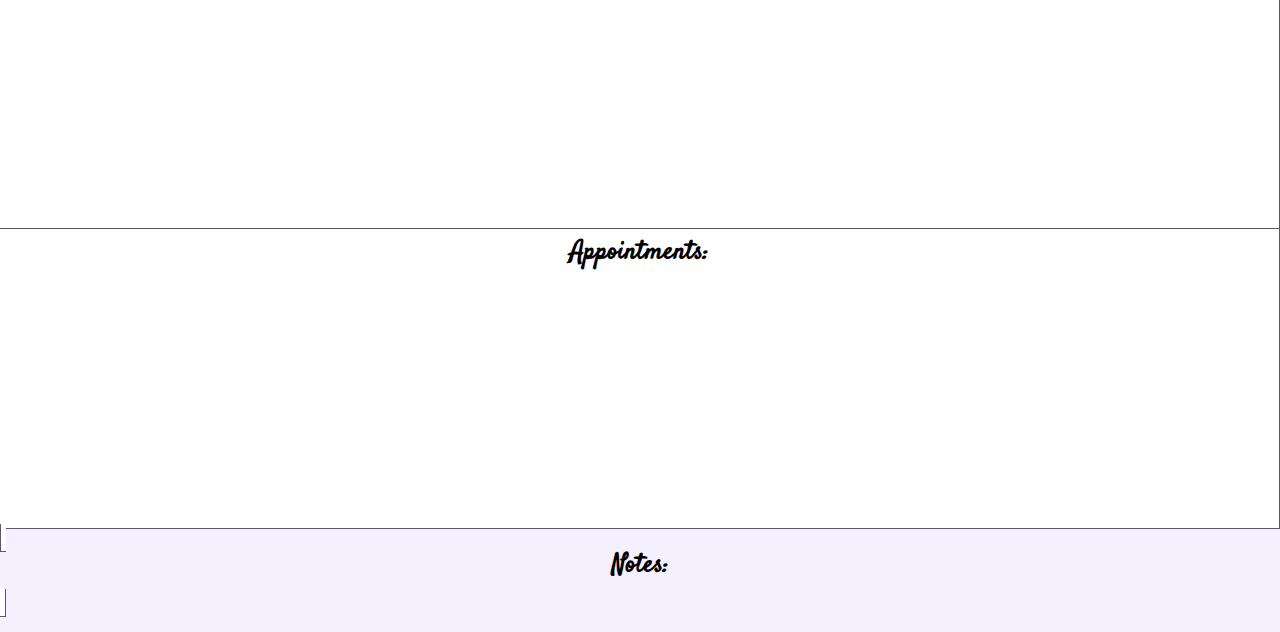
==== commit f49ad591: "Added fixes to mobile view in burger menu" ====
--- a/subpages/planner.html
+++ b/subpages/planner.html
@@ -89,7 +89,7 @@
       </nav>
     </div>
     <div class="container">
-      <div class="row">
+      <div class="row gx-0 gy-0 content_row">
         <!--Form Area-->
         <div class="col-lg-4 col-md-auto form-area">
           <!--Introduction-->
@@ -104,13 +104,13 @@
 
           <!--Today goal-->
           <div class="form-area__row row">
-            <div class="col-md-10 row form-area__input">
-              <div class="col-md-4">
+            <div class="col-md-10 col-lg-auto col-xxl-8 row form-area__input">
+              <div class="col-md-4 col-lg-auto div_of_input">
                 <label for="form-area__input-goal" class="form-area__label"
                   >Today's goals:</label
                 >
               </div>
-              <div class="col-md-8">
+              <div class="col-md-8 col-lg-auto div_of_input">
                 <input
                   type="text"
                   id="form-area__input-goal"
@@ -120,7 +120,7 @@
                 />
               </div>
             </div>
-            <div class="col-md-2 form-area__buttons">
+            <div class="col-md-2 col-lg-auto col-xxl-4 form-area__buttons">
               <button
                 type="button"
                 class="form-area__add-button"
@@ -140,13 +140,13 @@
 
           <!--Priority-->
           <div class="form-area__row row">
-            <div class="col-md-10 row form-area__input">
-              <div class="col-md-4">
+            <div class="col-md-10 col-lg-auto col-xxl-8 row form-area__input">
+              <div class="col-md-4 col-lg-auto div_of_input">
                 <label for="form-area__input-priority" class="form-area__label"
                   >Priority:
                 </label>
               </div>
-              <div class="col-md-8">
+              <div class="col-md-8 col-lg-auto div_of_input">
                 <input
                   type="text"
                   id="form-area__input-priority"
@@ -156,7 +156,7 @@
                 />
               </div>
             </div>
-            <div class="col-md-2 form-area__buttons">
+            <div class="col-md-2 col-lg-auto col-xxl-4 form-area__buttons">
               <button
                 type="button"
                 class="form-area__add-button"
@@ -176,13 +176,13 @@
 
           <!--Meal-->
           <div class="form-area__row row">
-            <div class="col-md-10 row form-area__input">
-              <div class="col-md-4">
+            <div class="col-md-10 col-lg-auto col-xxl-8 row form-area__input">
+              <div class="col-md-4 col-lg-auto div_of_input">
                 <label for="form-area__input-todaymeal" class="form-area__label"
                   >Meal:</label
                 >
               </div>
-              <div class="col-md-8">
+              <div class="col-md-8 col-lg-auto div_of_input">
                 <input
                   type="text"
                   id="form-area__input-todaymeal"
@@ -192,7 +192,7 @@
                 />
               </div>
             </div>
-            <div class="col-md-2 form-area__buttons">
+            <div class="col-md-2 col-lg-auto col-xxl-4 form-area__buttons">
               <button
                 type="button"
                 class="form-area__add-button"
@@ -212,13 +212,13 @@
 
           <!--Grateful-->
           <div class="form-area__row row">
-            <div class="col-md-10 row form-area__input">
-              <div class="col-md-4">
+            <div class="col-md-10 col-lg-auto col-xxl-8 row form-area__input">
+              <div class="col-md-4 col-lg-auto div_of_input">
                 <label for="form-area__input-grateful" class="form-area__label"
                   >I am grateful for:</label
                 >
               </div>
-              <div class="col-md-8">
+              <div class="col-md-8 col-lg-auto div_of_input">
                 <input
                   type="text"
                   id="form-area__input-grateful"
@@ -228,7 +228,7 @@
                 />
               </div>
             </div>
-            <div class="col-md-2 form-area__buttons">
+            <div class="col-md-2 col-lg-auto col-xxl-4 form-area__buttons">
               <button
                 type="button"
                 class="form-area__add-button"
@@ -248,13 +248,13 @@
 
           <!--To do-->
           <div class="form-area__row row">
-            <div class="col-md-10 row form-area__input">
-              <div class="col-md-4">
+            <div class="col-md-10 col-lg-auto col-xxl-8 row form-area__input">
+              <div class="col-md-4 col-lg-auto div_of_input">
                 <label for="form-area__input-todo" class="form-area__label"
                   >To do:</label
                 >
               </div>
-              <div class="col-md-8">
+              <div class="col-md-8 col-lg-auto div_of_input">
                 <input
                   type="text"
                   id="form-area__input-todo"
@@ -264,7 +264,7 @@
                 />
               </div>
             </div>
-            <div class="col-md-2 form-area__buttons col">
+            <div class="col-md-2 col-lg-auto col-xxl-4 form-area__buttons">
               <button
                 type="button"
                 class="form-area__add-button"
@@ -284,15 +284,15 @@
 
           <!--Appointments-->
           <div class="form-area__row row">
-            <div class="col-md-10 row form-area__input">
-              <div class="col-md-4">
+            <div class="col-md-10 col-lg-auto col-xxl-8 row form-area__input">
+              <div class="col-md-4 col-lg-auto div_of_input">
                 <label
                   for="form-area__input-appointments"
                   class="form-area__label"
                   >Appointments:</label
                 >
               </div>
-              <div class="col-md-8">
+              <div class="col-md-8 col-lg-auto div_of_input">
                 <input
                   type="text"
                   id="form-area__input-appointments"
@@ -302,7 +302,7 @@
                 />
               </div>
             </div>
-            <div class="col-md-2 form-area__buttons col">
+            <div class="col-md-2 col-lg-auto col-xxl-4 form-area__buttons">
               <button
                 type="button"
                 class="form-area__add-button"
@@ -322,13 +322,13 @@
 
           <!--Notes-->
           <div class="form-area__row row">
-            <div class="col-md-10 row form-area__input">
-              <div class="col-md-4">
+            <div class="col-md-10 col-lg-auto col-xxl-8 row form-area__input">
+              <div class="col-md-4 col-lg-auto div_of_input">
                 <label for="form-area__input-notes" class="form-area__label"
                   >Notes:</label
                 >
               </div>
-              <div class="col-md-8">
+              <div class="col-md-8 col-lg-auto div_of_input">
                 <textarea
                   type="text"
                   id="form-area__input-notes"
@@ -338,7 +338,7 @@
                 ></textarea>
               </div>
             </div>
-            <div class="col-md-2 form-area__buttons col">
+            <div class="col-md-2 col-lg-auto col-xxl-4 form-area__buttons">
               <button
                 type="button"
                 class="form-area__add-button"
@@ -364,7 +364,7 @@
         </div>
 
         <!--Page with Plan-->
-        <div class="col-lg-8 col-md-auto plan-area">
+        <div class="col-lg-8 col-md-auto col-sm plan-area">
           <div class="row g-0 plan-area__header">
             <h1 class="plan-area__intro__title">Day schedule</h1>
             <p class="plan-area__date"></p>
--- a/assets/styles/planner.css
+++ b/assets/styles/planner.css
@@ -54,9 +54,7 @@
   font-size: 2vh;
 }
 
-li:nth-child(2):hover,
-li:nth-child(3):hover,
-li:nth-child(4):hover {
+.navigation__link.text:hover {
   border-bottom: 1px solid rgb(199, 191, 216);
 }
 
@@ -336,28 +334,7 @@
 
 /*-------------MOBILE VIEW-----------------*/
 
-@media screen and (max-width: 767px) {
-  .form-area {
-    padding-left: 20px;
-    padding-right: 20px;
-  }
-
-  .form-area__buttons,
-  .form-area__input {
-    margin-top: 5px;
-  }
-
-  .form-area__input-area,
-  .form-area__text-area {
-    width: 100%;
-  }
-
-  .plan-area__right-column__row {
-    border-left: 1px solid rgb(92, 84, 109);
-  }
-}
-
-@media screen and (max-width: 600px) {
+@media screen and (max-width: 768px) {
   .container {
     border-radius: 0;
     padding: 0;
@@ -422,14 +399,11 @@
 
   .navigation__button {
     position: absolute;
-    top: 3vh;
     right: 10vw;
     margin: 10px;
     height: 30px;
     width: 30px;
-
     display: inline-block;
-
     border: 0;
     background-color: transparent;
   }
@@ -443,11 +417,7 @@
     margin: 25px 0px 25px 0px;
   }
 
-  li:nth-child(2),
-  li:nth-child(3),
-  li:nth-child(4),
-  li:nth-child(5),
-  li:nth-child(6) {
+  .navigation__item {
     display: none;
   }
 
@@ -513,6 +483,44 @@
   .navigation__button--active .navigation__button__inner::after {
     transform: translateY(-10px) rotate(-45deg);
   }
+
+  .navigation__link.text:hover {
+    border-bottom: none;
+    font-weight: bold;
+  }
+
+  #navigation__login:hover {
+    background: rgb(255, 255, 255);
+    font-weight: bold;
+  }
+
+  #navigation__signup:hover {
+    background: rgb(255, 255, 255);
+    font-weight: bold;
+  }
+
+  .form-area {
+    padding-left: 5px;
+    padding-right: 5px;
+  }
+
+  .form-area__buttons,
+  .form-area__input {
+    margin-top: 5px;
+  }
+
+  .form-area__input-area,
+  .form-area__text-area {
+    width: 100%;
+  }
+
+  .plan-area__right-column__row {
+    border-left: 1px solid rgb(92, 84, 109);
+  }
+
+  .plan-area__quote {
+    font-size: 0.75em;
+  }
 }
 
 @media screen and (max-width: 992px) {
@@ -525,7 +533,23 @@
     width: 100%;
   }
 
-  .plan-area {
-    width: 100%;
-  }
-}
+  .form-area__input {
+    margin: 0px;
+  }
+
+  .content_row {
+    padding-left: 10px;
+    padding-right: 10px;
+  }
+}
+
+@media screen and (max-width: 1400px) and (min-width: 992px) {
+  .div_of_input {
+    width: 100%;
+  }
+
+  .form-area__input-area,
+  .form-area__input {
+    width: 100%;
+  }
+}
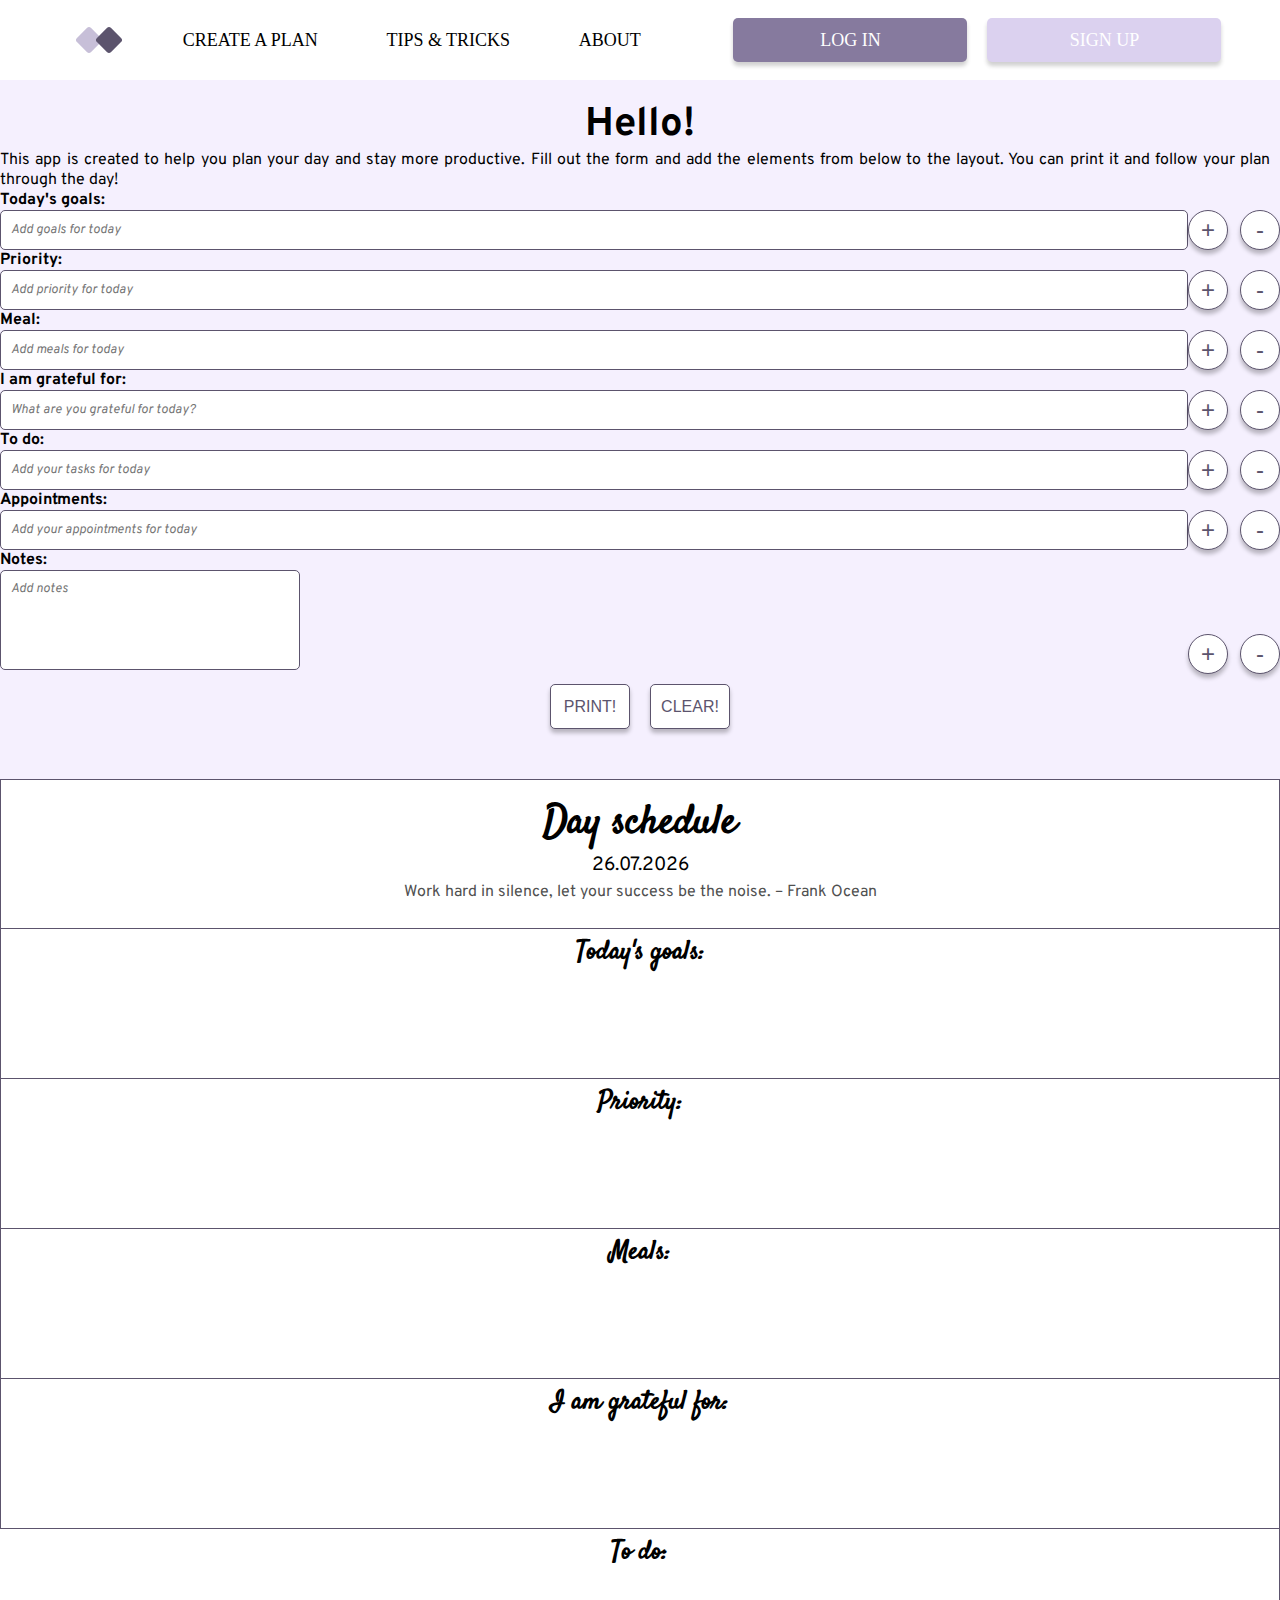
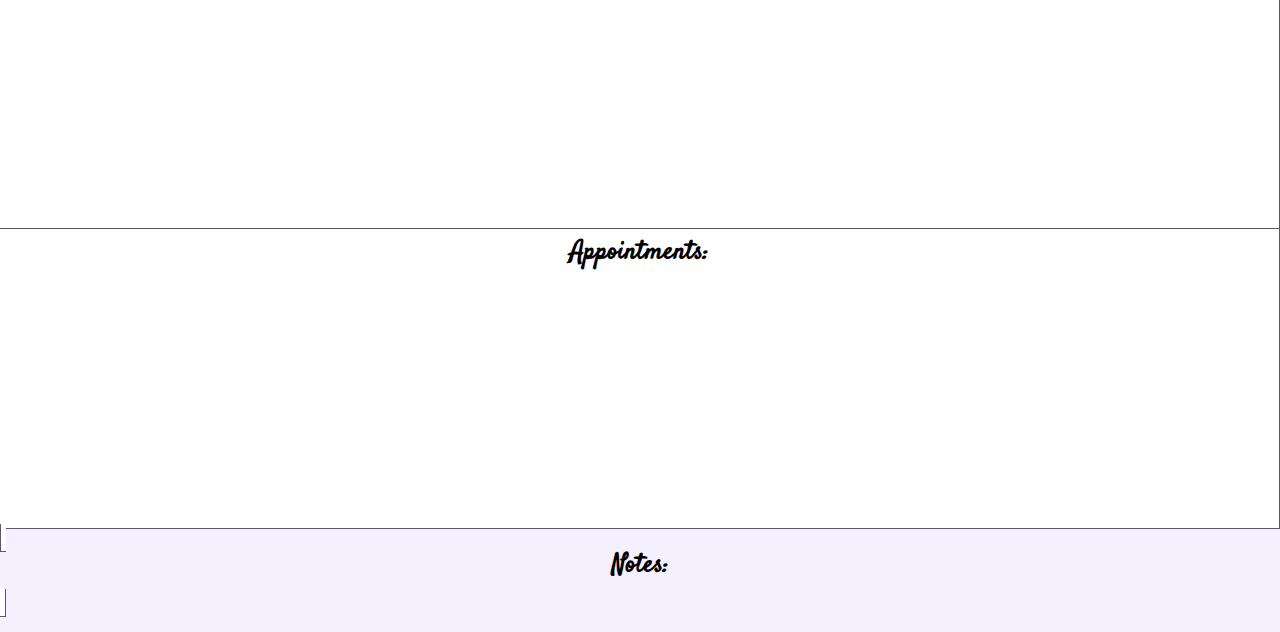
==== commit c04fc32d: "Added fixes to planner html class name of input area in form" ====
--- a/subpages/planner.html
+++ b/subpages/planner.html
@@ -105,12 +105,12 @@
           <!--Today goal-->
           <div class="form-area__row row">
             <div class="col-md-10 col-lg-auto col-xxl-8 row form-area__input">
-              <div class="col-md-4 col-lg-auto div_of_input">
+              <div class="col-md-4 col-lg-auto form-area__input__col">
                 <label for="form-area__input-goal" class="form-area__label"
                   >Today's goals:</label
                 >
               </div>
-              <div class="col-md-8 col-lg-auto div_of_input">
+              <div class="col-md-8 col-lg-auto form-area__input__col">
                 <input
                   type="text"
                   id="form-area__input-goal"
@@ -141,12 +141,12 @@
           <!--Priority-->
           <div class="form-area__row row">
             <div class="col-md-10 col-lg-auto col-xxl-8 row form-area__input">
-              <div class="col-md-4 col-lg-auto div_of_input">
+              <div class="col-md-4 col-lg-auto form-area__input__col">
                 <label for="form-area__input-priority" class="form-area__label"
                   >Priority:
                 </label>
               </div>
-              <div class="col-md-8 col-lg-auto div_of_input">
+              <div class="col-md-8 col-lg-auto form-area__input__col">
                 <input
                   type="text"
                   id="form-area__input-priority"
@@ -177,12 +177,12 @@
           <!--Meal-->
           <div class="form-area__row row">
             <div class="col-md-10 col-lg-auto col-xxl-8 row form-area__input">
-              <div class="col-md-4 col-lg-auto div_of_input">
+              <div class="col-md-4 col-lg-auto form-area__input__colt">
                 <label for="form-area__input-todaymeal" class="form-area__label"
                   >Meal:</label
                 >
               </div>
-              <div class="col-md-8 col-lg-auto div_of_input">
+              <div class="col-md-8 col-lg-auto form-area__input__col">
                 <input
                   type="text"
                   id="form-area__input-todaymeal"
@@ -213,12 +213,12 @@
           <!--Grateful-->
           <div class="form-area__row row">
             <div class="col-md-10 col-lg-auto col-xxl-8 row form-area__input">
-              <div class="col-md-4 col-lg-auto div_of_input">
+              <div class="col-md-4 col-lg-auto form-area__input__col">
                 <label for="form-area__input-grateful" class="form-area__label"
                   >I am grateful for:</label
                 >
               </div>
-              <div class="col-md-8 col-lg-auto div_of_input">
+              <div class="col-md-8 col-lg-auto form-area__input__col">
                 <input
                   type="text"
                   id="form-area__input-grateful"
@@ -249,12 +249,12 @@
           <!--To do-->
           <div class="form-area__row row">
             <div class="col-md-10 col-lg-auto col-xxl-8 row form-area__input">
-              <div class="col-md-4 col-lg-auto div_of_input">
+              <div class="col-md-4 col-lg-auto form-area__input__col">
                 <label for="form-area__input-todo" class="form-area__label"
                   >To do:</label
                 >
               </div>
-              <div class="col-md-8 col-lg-auto div_of_input">
+              <div class="col-md-8 col-lg-auto form-area__input__col">
                 <input
                   type="text"
                   id="form-area__input-todo"
@@ -285,14 +285,14 @@
           <!--Appointments-->
           <div class="form-area__row row">
             <div class="col-md-10 col-lg-auto col-xxl-8 row form-area__input">
-              <div class="col-md-4 col-lg-auto div_of_input">
+              <div class="col-md-4 col-lg-auto form-area__input__col">
                 <label
                   for="form-area__input-appointments"
                   class="form-area__label"
                   >Appointments:</label
                 >
               </div>
-              <div class="col-md-8 col-lg-auto div_of_input">
+              <div class="col-md-8 col-lg-auto form-area__input__col">
                 <input
                   type="text"
                   id="form-area__input-appointments"
@@ -323,12 +323,12 @@
           <!--Notes-->
           <div class="form-area__row row">
             <div class="col-md-10 col-lg-auto col-xxl-8 row form-area__input">
-              <div class="col-md-4 col-lg-auto div_of_input">
+              <div class="col-md-4 col-lg-auto form-area__input__col">
                 <label for="form-area__input-notes" class="form-area__label"
                   >Notes:</label
                 >
               </div>
-              <div class="col-md-8 col-lg-auto div_of_input">
+              <div class="col-md-8 col-lg-auto form-area__input__col">
                 <textarea
                   type="text"
                   id="form-area__input-notes"
--- a/assets/styles/planner.css
+++ b/assets/styles/planner.css
@@ -544,7 +544,7 @@
 }
 
 @media screen and (max-width: 1400px) and (min-width: 992px) {
-  .div_of_input {
+  .form-area__input__col {
     width: 100%;
   }
 
